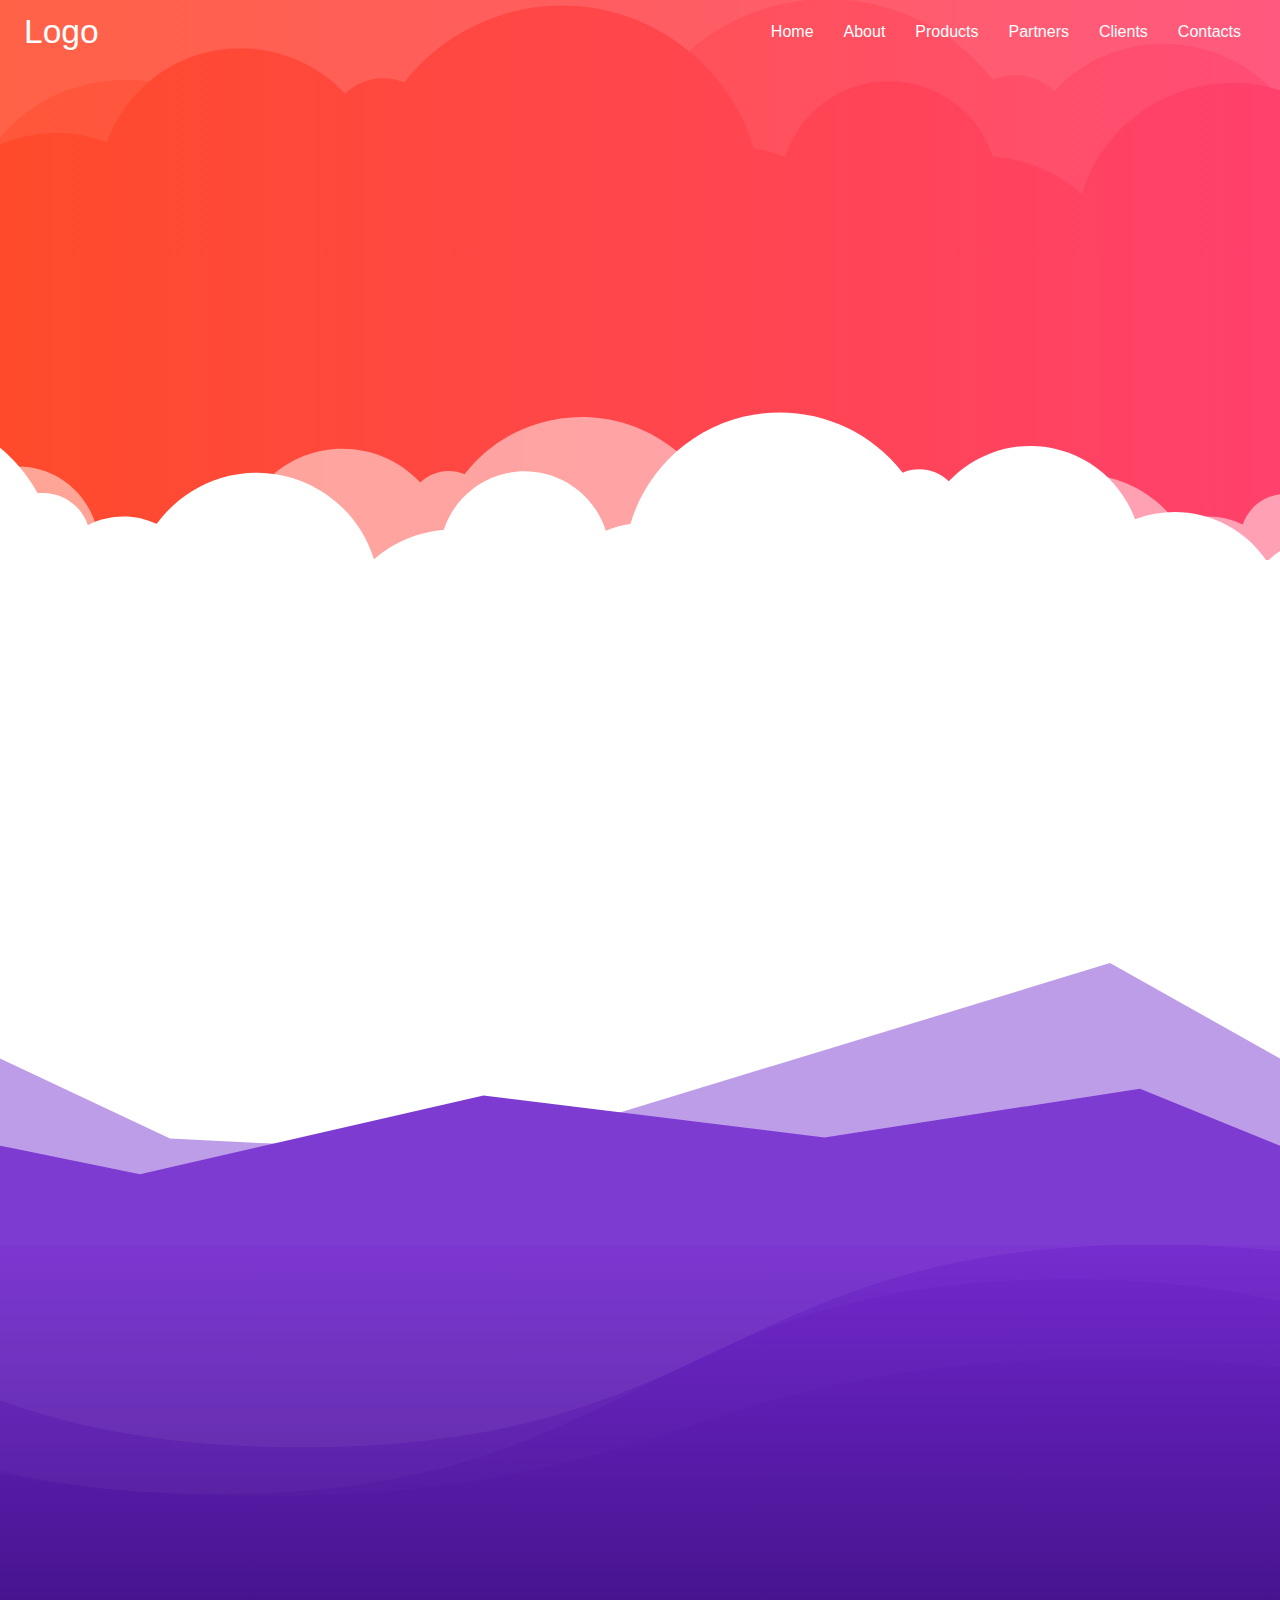
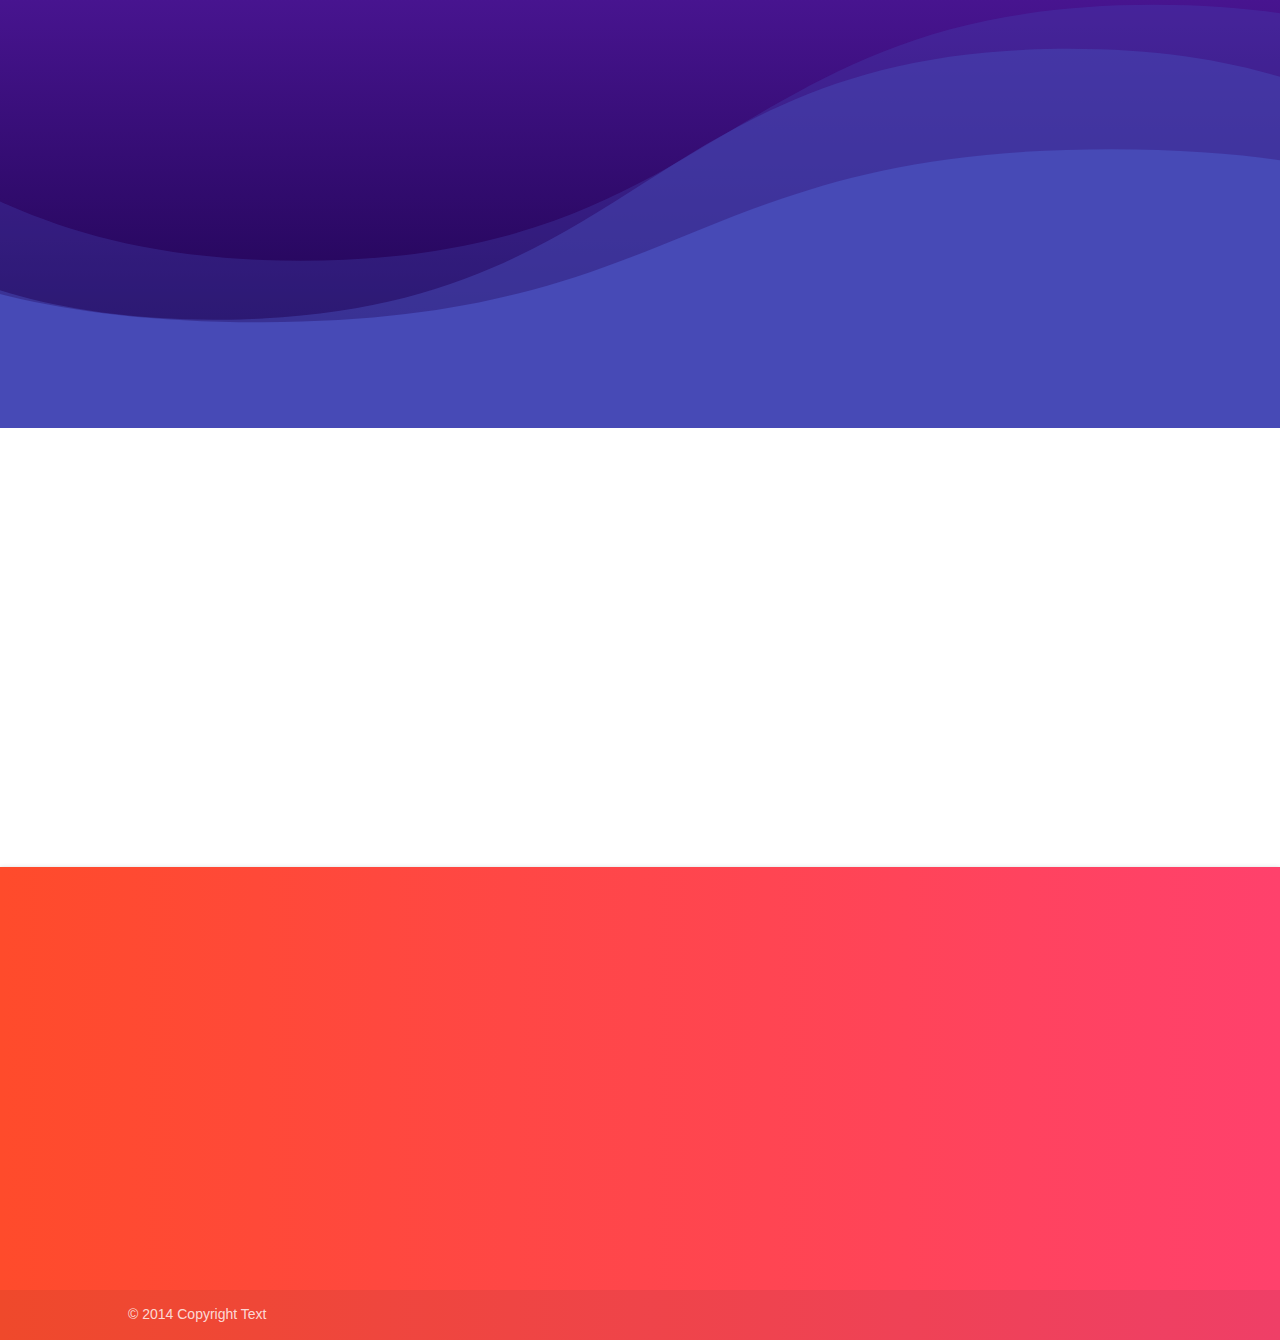
==== public/index2.html @ d0c57a98 "Svg Changes" ====
<!doctype html>
<!--[if IE 9]> <html class="ie9 no-js supports-no-cookies" lang="en"> <![endif]-->
<!--[if (gt IE 9)|!(IE)]><!-->
<html class="no-js supports-no-cookies" lang="en">
<!--<![endif]-->

<head>
  <meta charset="utf-8">
  <meta http-equiv="X-UA-Compatible" content="IE=edge">
  <meta name="viewport" content="width=device-width,initial-scale=1">
  <meta name="theme-color" content="#7db557">
  <link rel="canonical" href="https://materialize-shopify-themes.myshopify.com/">

  <title>
    Materialize Shopify Themes

  </title>







  <link href="./assets/css/materialize.css" rel="stylesheet" type="text/css" media="all" />
  <link href="./assets/css/style.css" rel="stylesheet" type="text/css" media="all" />
  <link href="./assets/css/animate.css" rel="stylesheet" type="text/css" media="all" />
  <link href="./assets/css/carousel.css" rel="stylesheet" type="text/css" media="all" />
  <link href="./assets/css/dt_md_style.css" rel="stylesheet" type="text/css" media="all" />
  <link href="./assets/css/st_md_sections.css" rel="stylesheet" type="text/css" media="all" />

  <link rel="stylesheet" href="https://cdnjs.cloudflare.com/ajax/libs/font-awesome/4.7.0/css/font-awesome.min.css">
  <!-- Lato Font -->
  <link href='https://fonts.googleapis.com/css?family=Lato:300,400,700' rel='stylesheet' type='text/css'>

  <!-- Material Icons -->
  <link href="https://fonts.googleapis.com/icon?family=Material+Icons" rel="stylesheet">






</head>

<body id="materialize-shopify-themes" class="template-index ">
  <div class="header mt_md_section_0 mt_md_with_background et_section_regular section_has_divider mt_md_bottom_divider mt_md_top_divider">
        <div class="mt_md_top_inside_divider et-no-transition"></div>
    <div id="navigation" >
      <nav id="navbar" class="animated">
        <div class="nav-wrapper">
          <a href="#" data-target="slide-out" class="sidenav-trigger" class="brand-logo left ml-3 hide-on-med-and-up"><i
              class="material-icons">menu</i></a>
          <a href="#!" class="brand-logo ml-4 hide-on-med-and-down show-on-med-and-up">Logo</a>
          <a href="#!" class="brand-logo hide-on-med-and-up show-on-med-and-down">Logo</a>
          <ul class="right hide-on-med-and-down mr-4">
            <li><a href="#!">Home</a></li>
            <li><a href="#!">About</a></li>
            <li><a href="#!">Products</a></li>
            <li><a href="#!">Partners</a></li>
            <li><a href="#!">Clients</a></li>
            <li><a href="#!">Contacts</a></li>
          </ul>
        </div>
      </nav>
    </div>
    <div class="mt_md_bottom_inside_divider et-no-transition"></div>
  </div>

  <div class="row">
        <div id="demo5"
        class="mt_md_section mt_md_section_4 mt_md_with_background et_section_regular section_has_divider mt_md_bottom_divider mt_md_top_divider">
        <div class="mt_md_row mt_md_row_5 mt_md_gutters2">
            <div
                class="mt_md_column mt_md_column_1_2 mt_md_column_8  mt_md_css_mix_blend_mode_passthrough">
                <div
                    class="mt_md_module mt_md_blurb mt_md_blurb_4 et_animated mt_md_bg_layout_light  mt_md_text_align_right  mt_md_blurb_position_left">
                    <div class="mt_md_blurb_content">
                        <div class="mt_md_blurb_container">
                            <div class="mt_md_blurb_description">Duis egestas aliquet aliquet.
                                Maecenas erat eros, fringilla et leo eget, viverra pretium
                                nulla. Duis egestas aliquet aliquet. Maecenas erat eros,
                                fringilla et leo eget, viverra pretium nulla.</div>
                        </div>
                    </div>
                </div>
                <div
                    class="mt_md_module mt_md_blurb mt_md_blurb_5 et_animated mt_md_bg_layout_light  mt_md_text_align_right  mt_md_blurb_position_left">
                    <div class="mt_md_blurb_content">
                        <div class="mt_md_blurb_container">
                            <div class="mt_md_blurb_description">
                                <p>Duis egestas aliquet aliquet. Maecenas erat eros, fringilla
                                    et leo eget, viverra pretium nulla. Duis egestas aliquet</p>
                            </div>
                        </div>
                    </div>
                </div>
                <div
                    class="mt_md_module mt_md_blurb mt_md_blurb_6 et_animated mt_md_bg_layout_light  mt_md_text_align_right  mt_md_blurb_position_left">
                    <div class="mt_md_blurb_content">
                        <div class="mt_md_blurb_container">
                            <div class="mt_md_blurb_description">
                                <p>Duis egestas aliquet aliquet. Maecenas erat eros, fringilla
                                    et leo eget, viverra pretium nulla.</p>
                            </div>
                        </div>
                    </div>
                </div>
            </div>
            <div
                class="mt_md_column mt_md_column_1_2 mt_md_column_9  mt_md_css_mix_blend_mode_passthrough et-last-child">
                <div class="mt_md_module mt_md_image mt_md_image_1 et_animated et-waypoint">
                    <span class="mt_md_image_wrap "><img
                            src="https://www.elegantthemes.com/preview/Divi/wp-content/uploads/2018/01/07.png"
                            srcset="https://www.elegantthemes.com/preview/Divi/wp-content/uploads/2018/01/07.png 466w, https://www.elegantthemes.com/preview/Divi/wp-content/uploads/2018/01/07-199x300.png 199w"
                            sizes="(max-width: 466px) 100vw, 466px" /></span>
                </div>
            </div>
        </div>
        <div class="mt_md_bottom_inside_divider et-no-transition"></div>
    </div>
    <div id="demo4"
								class="mt_md_section mt_md_section_5 mt_md_with_background et_section_regular section_has_divider mt_md_bottom_divider mt_md_top_divider">
								<div class="mt_md_top_inside_divider et-no-transition"></div>
								<div class="mt_md_row mt_md_row_6">
									<div
										class="mt_md_column mt_md_column_1_3 mt_md_column_10  mt_md_css_mix_blend_mode_passthrough">
										<div
											class="mt_md_module mt_md_cta_3 et_animated et_hover_enabled mt_md_promo mt_md_bg_layout_dark  mt_md_text_align_left mt_md_no_bg">
											<div class="mt_md_promo_description">
												<h1 class="mt_md_module_header">Divide and Conquer!</h1>
												<div>
													<p>Ut porttitor imperdiet hendrerit. Suspendisse pulvinar lacus nec
														sollicitudin finibus ligula quam bibendum dui, maximus ornare ex
														nulla ut lacus. Ut porttitor imperdiet hendrerit. Suspendisse
														pulvinar lacus ne</p>
												</div>
											</div>
											<div class="mt_md_button_wrapper"><a
													class="mt_md_button mt_md_custom_button_icon mt_md_promo_button"
													href="#" data-icon="&#x24;">Download Now</a></div>
										</div>
									</div>
									<div
										class="mt_md_column mt_md_column_2_3 mt_md_column_11  mt_md_css_mix_blend_mode_passthrough et-last-child">

										<div
											class="mt_md_module mt_md_image mt_md_image_2 et_animated et-waypoint mt_md_image_sticky">
											<span class="mt_md_image_wrap "><img
													src="https://www.elegantthemes.com/preview/Divi/wp-content/uploads/2017/11/app-landing-hero-mocks-1.png"
													srcset="https://www.elegantthemes.com/preview/Divi/wp-content/uploads/2017/11/app-landing-hero-mocks-1.png 965w, https://www.elegantthemes.com/preview/Divi/wp-content/uploads/2017/11/app-landing-hero-mocks-1-510x533.png 510w, https://www.elegantthemes.com/preview/Divi/wp-content/uploads/2017/11/app-landing-hero-mocks-1-287x300.png 287w, https://www.elegantthemes.com/preview/Divi/wp-content/uploads/2017/11/app-landing-hero-mocks-1-768x803.png 768w"
													sizes="(max-width: 965px) 100vw, 965px" /></span>
										</div>
									</div>
								</div>
								<div class="mt_md_bottom_inside_divider et-no-transition"></div>
							</div>
							<div id="demo6"
								class="mt_md_section mt_md_section_6 et_animated mt_md_with_background et_section_regular section_has_divider mt_md_bottom_divider mt_md_top_divider">
								<div class="mt_md_row mt_md_row_7">
									<div
										class="mt_md_column mt_md_column_1_3 mt_md_column_12  mt_md_css_mix_blend_mode_passthrough">
										<div
											class="mt_md_module mt_md_text mt_md_text_0 mt_md_bg_layout_dark  mt_md_text_align_left">
											<div class="mt_md_text_inner">
												<h1>Learn to Code</h1>
											</div>
										</div>
										<div
											class="mt_md_module mt_md_text mt_md_text_1 mt_md_bg_layout_light  mt_md_text_align_left">
											<div class="mt_md_text_inner">
												<p>Class aptent taciti sociosqu ad litora torquent per conubia nostra,
													per inceptos himenaeos. Sed molestie, velit ut eleifend
													sollicitudin, neque orci tempor nulla, id sagittis nisi ante nec
													arcu.</p>
											</div>
										</div>
										<div class="mt_md_button_module_wrapper mt_md_button_0_wrapper  mt_md_module ">
											<a class="mt_md_button mt_md_custom_button_icon mt_md_button_0 et_animated et_hover_enabled mt_md_bg_layout_light"
												href="#" data-icon="&#x45;">View Courses</a>
										</div>
									</div>
									<div
										class="mt_md_column mt_md_column_2_3 mt_md_column_13  mt_md_css_mix_blend_mode_passthrough et-last-child">
										<div class="mt_md_module mt_md_image mt_md_image_3 et_animated et-waypoint">
											<span class="mt_md_image_wrap "><img
													src="https://www.elegantthemes.com/preview/Divi/wp-content/uploads/2017/10/coding-isometric-01.png"
													srcset="https://www.elegantthemes.com/preview/Divi/wp-content/uploads/2017/10/coding-isometric-01.png 862w, https://www.elegantthemes.com/preview/Divi/wp-content/uploads/2017/10/coding-isometric-01-510x474.png 510w, https://www.elegantthemes.com/preview/Divi/wp-content/uploads/2017/10/coding-isometric-01-300x279.png 300w, https://www.elegantthemes.com/preview/Divi/wp-content/uploads/2017/10/coding-isometric-01-768x714.png 768w"
													sizes="(max-width: 862px) 100vw, 862px" /></span>
										</div>
									</div>
								</div>
								<div class="mt_md_bottom_inside_divider et-no-transition"></div>
							</div>
  </div>

  <ul id="slide-out" class="sidenav">
    <li>
      <div class="user-view">
        <div class="background">
          <img src="images/office.jpg">
        </div>
        <a href="#user"><img class="circle" src="images/yuna.jpg"></a>
        <!--      <a href="#name"><span class="white-text name">John Doe</span></a>
        <a href="#email"><span class="white-text email">jdandturk@gmail.com</span></a> -->
      </div>
    </li>

    <li>
      <div class="divider"></div>
    </li>
    <li><a href="#!">Home</a></li>
    <li><a href="#!">About</a></li>
    <li><a href="#!">Products</a></li>
    <li><a href="#!">Partners</a></li>
    <li><a href="#!">Clients</a></li>
    <li><a href="#!">Contacts</a></li>
  </ul>


  <footer class="page-footer">
      <div class="container">
        <div class="row" data-aos="zoom-in">

            <div class="col l6 s12">
                <h5 class="white-text">Contact US</h5>
                <p class="grey-text text-lighten-4"><i class="fa fa-map-marker" aria-hidden="true"></i> &nbsp;Address line 1 Address line 2, City, State, Country, 400-000.</p>
                <p class="grey-text text-lighten-4"><i class="fa fa-phone" aria-hidden="true"></i>&nbsp; 022 25000000 / 022 2600000000</p>
                <p class="grey-text text-lighten-4"><i class="fa fa-mobile" aria-hidden="true"></i>&nbsp; +91 9800000000</p>
              </div>

            <div class="col l6 s12">
                <div class="row">
                    <form class="col s12">
                      <div class="row">
                        <div class="input-field col s12">
                          <input id="fullname" type="text" class="validate" style="color: #fff">
                          <label for="fullname">Name</label>
                        </div>
                        <div class="input-field col s6">
                          <input id="mobileno" type="text" class="validate" style="color: #fff">
                          <label for="mobileno">Mobile No.</label>
                        </div>
                        <div class="input-field col s6">
                          <input id="email" type="text" class="validate" style="color: #fff">
                          <label for="email">Email</label>
                        </div>
                        <div class="input-field col s12">
                            <textarea id="comment" class="materialize-textarea"></textarea>
                            <label for="comment">Comment</label>
                        </div>
                        <div class="input-field col s12">
                            <a class="waves-effect waves-light btn btn-primary"><i class="material-icons left">send</i>Send</a>
                        </div>
                      </div>
                      </form>
                      </div>
              </div>
        </div>
      </div>

      <!-- <div data-aos="zoom-in" class="row">
          <iframe class="w-100" src="https://www.google.com/maps/embed?pb=!1m14!1m8!1m3!1d15069.474781095545!2d72.9638529!3d19.2227569!3m2!1i1024!2i768!4f13.1!3m3!1m2!1s0x0%3A0x4f5f3337bac16504!2sThreesa+Broadband!5e0!3m2!1sen!2sin!4v1520418241301"  frameborder="0" style="border:0;height:300px;" allowfullscreen></iframe>
      </div>
 -->
      <div class="footer-copyright">
        <div class="container">
        © 2014 Copyright Text
        </div>
      </div>
    </footer>

  <!-- Javascript -->

  <script src="https://ajax.googleapis.com/ajax/libs/jquery/2.1.1/jquery.min.js"></script>

  <script src="./assets/js/materialize.js" type="text/javascript"></script>
  <script src="./assets/js/swiper.js" type="text/javascript"></script>

 <!--  <iframe class="col s12 m12 l12 w-100" src="https://www.google.com/maps/embed?pb=!1m14!1m8!1m3!1d15069.474781095545!2d72.9638529!3d19.2227569!3m2!1i1024!2i768!4f13.1!3m3!1m2!1s0x0%3A0x4f5f3337bac16504!2sThreesa+Broadband!5e0!3m2!1sen!2sin!4v1520418241301"  frameborder="0" style="border:0;height:300px;" allowfullscreen></iframe> -->

  <script>
    $(document).ready(function () {
      $('.sidenav').sidenav();
    });

    $(window).scroll(function() {    
    var scroll = $(window).scrollTop();
     //>=, not <=
    if (scroll > 0) {
        //clearHeader, not clearheader - caps H
        $("#navigation").addClass("navbar-fixed");
        $("#navbar").addClass("fadeInDown");
        $("#navbar").addClass("nav-shadow");
    }
    else
    {
      $("#navigation").removeClass("navbar-fixed");
      $("#navbar").removeClass("fadeInDown");
      $("#navbar").removeClass("nav-shadow");
    }
});

  </script>

</body>

</html>
---- public/assets/css/style.css ----
html, body{
    overflow-x: hidden !important;
}
.shadow-sm {
    box-shadow: 0 .125rem .25rem rgba(0, 0, 0, .075) !important
}

.shadow {
    box-shadow: 0 .5rem 1rem rgba(0, 0, 0, .15) !important
}

.shadow-lg {
    box-shadow: 0 1rem 3rem rgba(0, 0, 0, .175) !important
}

.shadow-none {
    box-shadow: none !important
}

.w-25 {
    width: 25% !important
}

.w-50 {
    width: 50% !important
}

.w-75 {
    width: 75% !important
}

.w-100 {
    width: 100% !important
}

.w-auto {
    width: auto !important
}

.h-25 {
    height: 25% !important
}

.h-50 {
    height: 50% !important
}

.h-75 {
    height: 75% !important
}

.h-100 {
    height: 100% !important
}

.h-auto {
    height: auto !important
}

.mw-100 {
    max-width: 100% !important
}

.mh-100 {
    max-height: 100% !important
}

.min-vw-100 {
    min-width: 100vw !important
}

.min-vh-100 {
    min-height: 100vh !important
}

.vw-100 {
    width: 100vw !important
}

.vh-100 {
    height: 100vh !important
}

.stretched-link::after {
    position: absolute;
    top: 0;
    right: 0;
    bottom: 0;
    left: 0;
    z-index: 1;
    pointer-events: auto;
    content: "";
    background-color: rgba(0, 0, 0, 0)
}

.m-0 {
    margin: 0 !important
}

.mt-0,
.my-0 {
    margin-top: 0 !important
}

.mr-0,
.mx-0 {
    margin-right: 0 !important
}

.mb-0,
.my-0 {
    margin-bottom: 0 !important
}

.ml-0,
.mx-0 {
    margin-left: 0 !important
}

.m-1 {
    margin: .25rem !important
}

.mt-1,
.my-1 {
    margin-top: .25rem !important
}

.mr-1,
.mx-1 {
    margin-right: .25rem !important
}

.mb-1,
.my-1 {
    margin-bottom: .25rem !important
}

.ml-1,
.mx-1 {
    margin-left: .25rem !important
}

.m-2 {
    margin: .5rem !important
}

.mt-2,
.my-2 {
    margin-top: .5rem !important
}

.mr-2,
.mx-2 {
    margin-right: .5rem !important
}

.mb-2,
.my-2 {
    margin-bottom: .5rem !important
}

.ml-2,
.mx-2 {
    margin-left: .5rem !important
}

.m-3 {
    margin: 1rem !important
}

.mt-3,
.my-3 {
    margin-top: 1rem !important
}

.mr-3,
.mx-3 {
    margin-right: 1rem !important
}

.mb-3,
.my-3 {
    margin-bottom: 1rem !important
}

.ml-3,
.mx-3 {
    margin-left: 1rem !important
}

.m-4 {
    margin: 1.5rem !important
}

.mt-4,
.my-4 {
    margin-top: 1.5rem !important
}

.mr-4,
.mx-4 {
    margin-right: 1.5rem !important
}

.mb-4,
.my-4 {
    margin-bottom: 1.5rem !important
}

.ml-4,
.mx-4 {
    margin-left: 1.5rem !important
}

.m-5 {
    margin: 3rem !important
}

.mt-5,
.my-5 {
    margin-top: 3rem !important
}

.mr-5,
.mx-5 {
    margin-right: 3rem !important
}

.mb-5,
.my-5 {
    margin-bottom: 3rem !important
}

.ml-5,
.mx-5 {
    margin-left: 3rem !important
}

.p-0 {
    padding: 0 !important
}

.pt-0,
.py-0 {
    padding-top: 0 !important
}

.pr-0,
.px-0 {
    padding-right: 0 !important
}

.pb-0,
.py-0 {
    padding-bottom: 0 !important
}

.pl-0,
.px-0 {
    padding-left: 0 !important
}

.p-1 {
    padding: .25rem !important
}

.pt-1,
.py-1 {
    padding-top: .25rem !important
}

.pr-1,
.px-1 {
    padding-right: .25rem !important
}

.pb-1,
.py-1 {
    padding-bottom: .25rem !important
}

.pl-1,
.px-1 {
    padding-left: .25rem !important
}

.p-2 {
    padding: .5rem !important
}

.pt-2,
.py-2 {
    padding-top: .5rem !important
}

.pr-2,
.px-2 {
    padding-right: .5rem !important
}

.pb-2,
.py-2 {
    padding-bottom: .5rem !important
}

.pl-2,
.px-2 {
    padding-left: .5rem !important
}

.p-3 {
    padding: 1rem !important
}

.pt-3,
.py-3 {
    padding-top: 1rem !important
}

.pr-3,
.px-3 {
    padding-right: 1rem !important
}

.pb-3,
.py-3 {
    padding-bottom: 1rem !important
}

.pl-3,
.px-3 {
    padding-left: 1rem !important
}

.p-4 {
    padding: 1.5rem !important
}

.pt-4,
.py-4 {
    padding-top: 1.5rem !important
}

.pr-4,
.px-4 {
    padding-right: 1.5rem !important
}

.pb-4,
.py-4 {
    padding-bottom: 1.5rem !important
}

.pl-4,
.px-4 {
    padding-left: 1.5rem !important
}

.p-5 {
    padding: 3rem !important
}

.pt-5,
.py-5 {
    padding-top: 3rem !important
}

.pr-5,
.px-5 {
    padding-right: 3rem !important
}

.pb-5,
.py-5 {
    padding-bottom: 3rem !important
}

.pl-5,
.px-5 {
    padding-left: 3rem !important
}

.m-n1 {
    margin: -.25rem !important
}

.mt-n1,
.my-n1 {
    margin-top: -.25rem !important
}

.mr-n1,
.mx-n1 {
    margin-right: -.25rem !important
}

.mb-n1,
.my-n1 {
    margin-bottom: -.25rem !important
}

.ml-n1,
.mx-n1 {
    margin-left: -.25rem !important
}

.m-n2 {
    margin: -.5rem !important
}

.mt-n2,
.my-n2 {
    margin-top: -.5rem !important
}

.mr-n2,
.mx-n2 {
    margin-right: -.5rem !important
}

.mb-n2,
.my-n2 {
    margin-bottom: -.5rem !important
}

.ml-n2,
.mx-n2 {
    margin-left: -.5rem !important
}

.m-n3 {
    margin: -1rem !important
}

.mt-n3,
.my-n3 {
    margin-top: -1rem !important
}

.mr-n3,
.mx-n3 {
    margin-right: -1rem !important
}

.mb-n3,
.my-n3 {
    margin-bottom: -1rem !important
}

.ml-n3,
.mx-n3 {
    margin-left: -1rem !important
}

.m-n4 {
    margin: -1.5rem !important
}

.mt-n4,
.my-n4 {
    margin-top: -1.5rem !important
}

.mr-n4,
.mx-n4 {
    margin-right: -1.5rem !important
}

.mb-n4,
.my-n4 {
    margin-bottom: -1.5rem !important
}

.ml-n4,
.mx-n4 {
    margin-left: -1.5rem !important
}

.m-n5 {
    margin: -3rem !important
}

.mt-n5,
.my-n5 {
    margin-top: -3rem !important
}

.mr-n5,
.mx-n5 {
    margin-right: -3rem !important
}

.mb-n5,
.my-n5 {
    margin-bottom: -3rem !important
}

.ml-n5,
.mx-n5 {
    margin-left: -3rem !important
}

.m-auto {
    margin: auto !important
}

.mt-auto,
.my-auto {
    margin-top: auto !important
}

.mr-auto,
.mx-auto {
    margin-right: auto !important
}

.mb-auto,
.my-auto {
    margin-bottom: auto !important
}

.ml-auto,
.mx-auto {
    margin-left: auto !important
}

@media (min-width:576px) {
    .m-sm-0 {
        margin: 0 !important
    }

    .mt-sm-0,
    .my-sm-0 {
        margin-top: 0 !important
    }

    .mr-sm-0,
    .mx-sm-0 {
        margin-right: 0 !important
    }

    .mb-sm-0,
    .my-sm-0 {
        margin-bottom: 0 !important
    }

    .ml-sm-0,
    .mx-sm-0 {
        margin-left: 0 !important
    }

    .m-sm-1 {
        margin: .25rem !important
    }

    .mt-sm-1,
    .my-sm-1 {
        margin-top: .25rem !important
    }

    .mr-sm-1,
    .mx-sm-1 {
        margin-right: .25rem !important
    }

    .mb-sm-1,
    .my-sm-1 {
        margin-bottom: .25rem !important
    }

    .ml-sm-1,
    .mx-sm-1 {
        margin-left: .25rem !important
    }

    .m-sm-2 {
        margin: .5rem !important
    }

    .mt-sm-2,
    .my-sm-2 {
        margin-top: .5rem !important
    }

    .mr-sm-2,
    .mx-sm-2 {
        margin-right: .5rem !important
    }

    .mb-sm-2,
    .my-sm-2 {
        margin-bottom: .5rem !important
    }

    .ml-sm-2,
    .mx-sm-2 {
        margin-left: .5rem !important
    }

    .m-sm-3 {
        margin: 1rem !important
    }

    .mt-sm-3,
    .my-sm-3 {
        margin-top: 1rem !important
    }

    .mr-sm-3,
    .mx-sm-3 {
        margin-right: 1rem !important
    }

    .mb-sm-3,
    .my-sm-3 {
        margin-bottom: 1rem !important
    }

    .ml-sm-3,
    .mx-sm-3 {
        margin-left: 1rem !important
    }

    .m-sm-4 {
        margin: 1.5rem !important
    }

    .mt-sm-4,
    .my-sm-4 {
        margin-top: 1.5rem !important
    }

    .mr-sm-4,
    .mx-sm-4 {
        margin-right: 1.5rem !important
    }

    .mb-sm-4,
    .my-sm-4 {
        margin-bottom: 1.5rem !important
    }

    .ml-sm-4,
    .mx-sm-4 {
        margin-left: 1.5rem !important
    }

    .m-sm-5 {
        margin: 3rem !important
    }

    .mt-sm-5,
    .my-sm-5 {
        margin-top: 3rem !important
    }

    .mr-sm-5,
    .mx-sm-5 {
        margin-right: 3rem !important
    }

    .mb-sm-5,
    .my-sm-5 {
        margin-bottom: 3rem !important
    }

    .ml-sm-5,
    .mx-sm-5 {
        margin-left: 3rem !important
    }

    .p-sm-0 {
        padding: 0 !important
    }

    .pt-sm-0,
    .py-sm-0 {
        padding-top: 0 !important
    }

    .pr-sm-0,
    .px-sm-0 {
        padding-right: 0 !important
    }

    .pb-sm-0,
    .py-sm-0 {
        padding-bottom: 0 !important
    }

    .pl-sm-0,
    .px-sm-0 {
        padding-left: 0 !important
    }

    .p-sm-1 {
        padding: .25rem !important
    }

    .pt-sm-1,
    .py-sm-1 {
        padding-top: .25rem !important
    }

    .pr-sm-1,
    .px-sm-1 {
        padding-right: .25rem !important
    }

    .pb-sm-1,
    .py-sm-1 {
        padding-bottom: .25rem !important
    }

    .pl-sm-1,
    .px-sm-1 {
        padding-left: .25rem !important
    }

    .p-sm-2 {
        padding: .5rem !important
    }

    .pt-sm-2,
    .py-sm-2 {
        padding-top: .5rem !important
    }

    .pr-sm-2,
    .px-sm-2 {
        padding-right: .5rem !important
    }

    .pb-sm-2,
    .py-sm-2 {
        padding-bottom: .5rem !important
    }

    .pl-sm-2,
    .px-sm-2 {
        padding-left: .5rem !important
    }

    .p-sm-3 {
        padding: 1rem !important
    }

    .pt-sm-3,
    .py-sm-3 {
        padding-top: 1rem !important
    }

    .pr-sm-3,
    .px-sm-3 {
        padding-right: 1rem !important
    }

    .pb-sm-3,
    .py-sm-3 {
        padding-bottom: 1rem !important
    }

    .pl-sm-3,
    .px-sm-3 {
        padding-left: 1rem !important
    }

    .p-sm-4 {
        padding: 1.5rem !important
    }

    .pt-sm-4,
    .py-sm-4 {
        padding-top: 1.5rem !important
    }

    .pr-sm-4,
    .px-sm-4 {
        padding-right: 1.5rem !important
    }

    .pb-sm-4,
    .py-sm-4 {
        padding-bottom: 1.5rem !important
    }

    .pl-sm-4,
    .px-sm-4 {
        padding-left: 1.5rem !important
    }

    .p-sm-5 {
        padding: 3rem !important
    }

    .pt-sm-5,
    .py-sm-5 {
        padding-top: 3rem !important
    }

    .pr-sm-5,
    .px-sm-5 {
        padding-right: 3rem !important
    }

    .pb-sm-5,
    .py-sm-5 {
        padding-bottom: 3rem !important
    }

    .pl-sm-5,
    .px-sm-5 {
        padding-left: 3rem !important
    }

    .m-sm-n1 {
        margin: -.25rem !important
    }

    .mt-sm-n1,
    .my-sm-n1 {
        margin-top: -.25rem !important
    }

    .mr-sm-n1,
    .mx-sm-n1 {
        margin-right: -.25rem !important
    }

    .mb-sm-n1,
    .my-sm-n1 {
        margin-bottom: -.25rem !important
    }

    .ml-sm-n1,
    .mx-sm-n1 {
        margin-left: -.25rem !important
    }

    .m-sm-n2 {
        margin: -.5rem !important
    }

    .mt-sm-n2,
    .my-sm-n2 {
        margin-top: -.5rem !important
    }

    .mr-sm-n2,
    .mx-sm-n2 {
        margin-right: -.5rem !important
    }

    .mb-sm-n2,
    .my-sm-n2 {
        margin-bottom: -.5rem !important
    }

    .ml-sm-n2,
    .mx-sm-n2 {
        margin-left: -.5rem !important
    }

    .m-sm-n3 {
        margin: -1rem !important
    }

    .mt-sm-n3,
    .my-sm-n3 {
        margin-top: -1rem !important
    }

    .mr-sm-n3,
    .mx-sm-n3 {
        margin-right: -1rem !important
    }

    .mb-sm-n3,
    .my-sm-n3 {
        margin-bottom: -1rem !important
    }

    .ml-sm-n3,
    .mx-sm-n3 {
        margin-left: -1rem !important
    }

    .m-sm-n4 {
        margin: -1.5rem !important
    }

    .mt-sm-n4,
    .my-sm-n4 {
        margin-top: -1.5rem !important
    }

    .mr-sm-n4,
    .mx-sm-n4 {
        margin-right: -1.5rem !important
    }

    .mb-sm-n4,
    .my-sm-n4 {
        margin-bottom: -1.5rem !important
    }

    .ml-sm-n4,
    .mx-sm-n4 {
        margin-left: -1.5rem !important
    }

    .m-sm-n5 {
        margin: -3rem !important
    }

    .mt-sm-n5,
    .my-sm-n5 {
        margin-top: -3rem !important
    }

    .mr-sm-n5,
    .mx-sm-n5 {
        margin-right: -3rem !important
    }

    .mb-sm-n5,
    .my-sm-n5 {
        margin-bottom: -3rem !important
    }

    .ml-sm-n5,
    .mx-sm-n5 {
        margin-left: -3rem !important
    }

    .m-sm-auto {
        margin: auto !important
    }

    .mt-sm-auto,
    .my-sm-auto {
        margin-top: auto !important
    }

    .mr-sm-auto,
    .mx-sm-auto {
        margin-right: auto !important
    }

    .mb-sm-auto,
    .my-sm-auto {
        margin-bottom: auto !important
    }

    .ml-sm-auto,
    .mx-sm-auto {
        margin-left: auto !important
    }
}

@media (min-width:768px) {
    .m-md-0 {
        margin: 0 !important
    }

    .mt-md-0,
    .my-md-0 {
        margin-top: 0 !important
    }

    .mr-md-0,
    .mx-md-0 {
        margin-right: 0 !important
    }

    .mb-md-0,
    .my-md-0 {
        margin-bottom: 0 !important
    }

    .ml-md-0,
    .mx-md-0 {
        margin-left: 0 !important
    }

    .m-md-1 {
        margin: .25rem !important
    }

    .mt-md-1,
    .my-md-1 {
        margin-top: .25rem !important
    }

    .mr-md-1,
    .mx-md-1 {
        margin-right: .25rem !important
    }

    .mb-md-1,
    .my-md-1 {
        margin-bottom: .25rem !important
    }

    .ml-md-1,
    .mx-md-1 {
        margin-left: .25rem !important
    }

    .m-md-2 {
        margin: .5rem !important
    }

    .mt-md-2,
    .my-md-2 {
        margin-top: .5rem !important
    }

    .mr-md-2,
    .mx-md-2 {
        margin-right: .5rem !important
    }

    .mb-md-2,
    .my-md-2 {
        margin-bottom: .5rem !important
    }

    .ml-md-2,
    .mx-md-2 {
        margin-left: .5rem !important
    }

    .m-md-3 {
        margin: 1rem !important
    }

    .mt-md-3,
    .my-md-3 {
        margin-top: 1rem !important
    }

    .mr-md-3,
    .mx-md-3 {
        margin-right: 1rem !important
    }

    .mb-md-3,
    .my-md-3 {
        margin-bottom: 1rem !important
    }

    .ml-md-3,
    .mx-md-3 {
        margin-left: 1rem !important
    }

    .m-md-4 {
        margin: 1.5rem !important
    }

    .mt-md-4,
    .my-md-4 {
        margin-top: 1.5rem !important
    }

    .mr-md-4,
    .mx-md-4 {
        margin-right: 1.5rem !important
    }

    .mb-md-4,
    .my-md-4 {
        margin-bottom: 1.5rem !important
    }

    .ml-md-4,
    .mx-md-4 {
        margin-left: 1.5rem !important
    }

    .m-md-5 {
        margin: 3rem !important
    }

    .mt-md-5,
    .my-md-5 {
        margin-top: 3rem !important
    }

    .mr-md-5,
    .mx-md-5 {
        margin-right: 3rem !important
    }

    .mb-md-5,
    .my-md-5 {
        margin-bottom: 3rem !important
    }

    .ml-md-5,
    .mx-md-5 {
        margin-left: 3rem !important
    }

    .p-md-0 {
        padding: 0 !important
    }

    .pt-md-0,
    .py-md-0 {
        padding-top: 0 !important
    }

    .pr-md-0,
    .px-md-0 {
        padding-right: 0 !important
    }

    .pb-md-0,
    .py-md-0 {
        padding-bottom: 0 !important
    }

    .pl-md-0,
    .px-md-0 {
        padding-left: 0 !important
    }

    .p-md-1 {
        padding: .25rem !important
    }

    .pt-md-1,
    .py-md-1 {
        padding-top: .25rem !important
    }

    .pr-md-1,
    .px-md-1 {
        padding-right: .25rem !important
    }

    .pb-md-1,
    .py-md-1 {
        padding-bottom: .25rem !important
    }

    .pl-md-1,
    .px-md-1 {
        padding-left: .25rem !important
    }

    .p-md-2 {
        padding: .5rem !important
    }

    .pt-md-2,
    .py-md-2 {
        padding-top: .5rem !important
    }

    .pr-md-2,
    .px-md-2 {
        padding-right: .5rem !important
    }

    .pb-md-2,
    .py-md-2 {
        padding-bottom: .5rem !important
    }

    .pl-md-2,
    .px-md-2 {
        padding-left: .5rem !important
    }

    .p-md-3 {
        padding: 1rem !important
    }

    .pt-md-3,
    .py-md-3 {
        padding-top: 1rem !important
    }

    .pr-md-3,
    .px-md-3 {
        padding-right: 1rem !important
    }

    .pb-md-3,
    .py-md-3 {
        padding-bottom: 1rem !important
    }

    .pl-md-3,
    .px-md-3 {
        padding-left: 1rem !important
    }

    .p-md-4 {
        padding: 1.5rem !important
    }

    .pt-md-4,
    .py-md-4 {
        padding-top: 1.5rem !important
    }

    .pr-md-4,
    .px-md-4 {
        padding-right: 1.5rem !important
    }

    .pb-md-4,
    .py-md-4 {
        padding-bottom: 1.5rem !important
    }

    .pl-md-4,
    .px-md-4 {
        padding-left: 1.5rem !important
    }

    .p-md-5 {
        padding: 3rem !important
    }

    .pt-md-5,
    .py-md-5 {
        padding-top: 3rem !important
    }

    .pr-md-5,
    .px-md-5 {
        padding-right: 3rem !important
    }

    .pb-md-5,
    .py-md-5 {
        padding-bottom: 3rem !important
    }

    .pl-md-5,
    .px-md-5 {
        padding-left: 3rem !important
    }

    .m-md-n1 {
        margin: -.25rem !important
    }

    .mt-md-n1,
    .my-md-n1 {
        margin-top: -.25rem !important
    }

    .mr-md-n1,
    .mx-md-n1 {
        margin-right: -.25rem !important
    }

    .mb-md-n1,
    .my-md-n1 {
        margin-bottom: -.25rem !important
    }

    .ml-md-n1,
    .mx-md-n1 {
        margin-left: -.25rem !important
    }

    .m-md-n2 {
        margin: -.5rem !important
    }

    .mt-md-n2,
    .my-md-n2 {
        margin-top: -.5rem !important
    }

    .mr-md-n2,
    .mx-md-n2 {
        margin-right: -.5rem !important
    }

    .mb-md-n2,
    .my-md-n2 {
        margin-bottom: -.5rem !important
    }

    .ml-md-n2,
    .mx-md-n2 {
        margin-left: -.5rem !important
    }

    .m-md-n3 {
        margin: -1rem !important
    }

    .mt-md-n3,
    .my-md-n3 {
        margin-top: -1rem !important
    }

    .mr-md-n3,
    .mx-md-n3 {
        margin-right: -1rem !important
    }

    .mb-md-n3,
    .my-md-n3 {
        margin-bottom: -1rem !important
    }

    .ml-md-n3,
    .mx-md-n3 {
        margin-left: -1rem !important
    }

    .m-md-n4 {
        margin: -1.5rem !important
    }

    .mt-md-n4,
    .my-md-n4 {
        margin-top: -1.5rem !important
    }

    .mr-md-n4,
    .mx-md-n4 {
        margin-right: -1.5rem !important
    }

    .mb-md-n4,
    .my-md-n4 {
        margin-bottom: -1.5rem !important
    }

    .ml-md-n4,
    .mx-md-n4 {
        margin-left: -1.5rem !important
    }

    .m-md-n5 {
        margin: -3rem !important
    }

    .mt-md-n5,
    .my-md-n5 {
        margin-top: -3rem !important
    }

    .mr-md-n5,
    .mx-md-n5 {
        margin-right: -3rem !important
    }

    .mb-md-n5,
    .my-md-n5 {
        margin-bottom: -3rem !important
    }

    .ml-md-n5,
    .mx-md-n5 {
        margin-left: -3rem !important
    }

    .m-md-auto {
        margin: auto !important
    }

    .mt-md-auto,
    .my-md-auto {
        margin-top: auto !important
    }

    .mr-md-auto,
    .mx-md-auto {
        margin-right: auto !important
    }

    .mb-md-auto,
    .my-md-auto {
        margin-bottom: auto !important
    }

    .ml-md-auto,
    .mx-md-auto {
        margin-left: auto !important
    }
}

@media (min-width:992px) {
    .m-lg-0 {
        margin: 0 !important
    }

    .mt-lg-0,
    .my-lg-0 {
        margin-top: 0 !important
    }

    .mr-lg-0,
    .mx-lg-0 {
        margin-right: 0 !important
    }

    .mb-lg-0,
    .my-lg-0 {
        margin-bottom: 0 !important
    }

    .ml-lg-0,
    .mx-lg-0 {
        margin-left: 0 !important
    }

    .m-lg-1 {
        margin: .25rem !important
    }

    .mt-lg-1,
    .my-lg-1 {
        margin-top: .25rem !important
    }

    .mr-lg-1,
    .mx-lg-1 {
        margin-right: .25rem !important
    }

    .mb-lg-1,
    .my-lg-1 {
        margin-bottom: .25rem !important
    }

    .ml-lg-1,
    .mx-lg-1 {
        margin-left: .25rem !important
    }

    .m-lg-2 {
        margin: .5rem !important
    }

    .mt-lg-2,
    .my-lg-2 {
        margin-top: .5rem !important
    }

    .mr-lg-2,
    .mx-lg-2 {
        margin-right: .5rem !important
    }

    .mb-lg-2,
    .my-lg-2 {
        margin-bottom: .5rem !important
    }

    .ml-lg-2,
    .mx-lg-2 {
        margin-left: .5rem !important
    }

    .m-lg-3 {
        margin: 1rem !important
    }

    .mt-lg-3,
    .my-lg-3 {
        margin-top: 1rem !important
    }

    .mr-lg-3,
    .mx-lg-3 {
        margin-right: 1rem !important
    }

    .mb-lg-3,
    .my-lg-3 {
        margin-bottom: 1rem !important
    }

    .ml-lg-3,
    .mx-lg-3 {
        margin-left: 1rem !important
    }

    .m-lg-4 {
        margin: 1.5rem !important
    }

    .mt-lg-4,
    .my-lg-4 {
        margin-top: 1.5rem !important
    }

    .mr-lg-4,
    .mx-lg-4 {
        margin-right: 1.5rem !important
    }

    .mb-lg-4,
    .my-lg-4 {
        margin-bottom: 1.5rem !important
    }

    .ml-lg-4,
    .mx-lg-4 {
        margin-left: 1.5rem !important
    }

    .m-lg-5 {
        margin: 3rem !important
    }

    .mt-lg-5,
    .my-lg-5 {
        margin-top: 3rem !important
    }

    .mr-lg-5,
    .mx-lg-5 {
        margin-right: 3rem !important
    }

    .mb-lg-5,
    .my-lg-5 {
        margin-bottom: 3rem !important
    }

    .ml-lg-5,
    .mx-lg-5 {
        margin-left: 3rem !important
    }

    .p-lg-0 {
        padding: 0 !important
    }

    .pt-lg-0,
    .py-lg-0 {
        padding-top: 0 !important
    }

    .pr-lg-0,
    .px-lg-0 {
        padding-right: 0 !important
    }

    .pb-lg-0,
    .py-lg-0 {
        padding-bottom: 0 !important
    }

    .pl-lg-0,
    .px-lg-0 {
        padding-left: 0 !important
    }

    .p-lg-1 {
        padding: .25rem !important
    }

    .pt-lg-1,
    .py-lg-1 {
        padding-top: .25rem !important
    }

    .pr-lg-1,
    .px-lg-1 {
        padding-right: .25rem !important
    }

    .pb-lg-1,
    .py-lg-1 {
        padding-bottom: .25rem !important
    }

    .pl-lg-1,
    .px-lg-1 {
        padding-left: .25rem !important
    }

    .p-lg-2 {
        padding: .5rem !important
    }

    .pt-lg-2,
    .py-lg-2 {
        padding-top: .5rem !important
    }

    .pr-lg-2,
    .px-lg-2 {
        padding-right: .5rem !important
    }

    .pb-lg-2,
    .py-lg-2 {
        padding-bottom: .5rem !important
    }

    .pl-lg-2,
    .px-lg-2 {
        padding-left: .5rem !important
    }

    .p-lg-3 {
        padding: 1rem !important
    }

    .pt-lg-3,
    .py-lg-3 {
        padding-top: 1rem !important
    }

    .pr-lg-3,
    .px-lg-3 {
        padding-right: 1rem !important
    }

    .pb-lg-3,
    .py-lg-3 {
        padding-bottom: 1rem !important
    }

    .pl-lg-3,
    .px-lg-3 {
        padding-left: 1rem !important
    }

    .p-lg-4 {
        padding: 1.5rem !important
    }

    .pt-lg-4,
    .py-lg-4 {
        padding-top: 1.5rem !important
    }

    .pr-lg-4,
    .px-lg-4 {
        padding-right: 1.5rem !important
    }

    .pb-lg-4,
    .py-lg-4 {
        padding-bottom: 1.5rem !important
    }

    .pl-lg-4,
    .px-lg-4 {
        padding-left: 1.5rem !important
    }

    .p-lg-5 {
        padding: 3rem !important
    }

    .pt-lg-5,
    .py-lg-5 {
        padding-top: 3rem !important
    }

    .pr-lg-5,
    .px-lg-5 {
        padding-right: 3rem !important
    }

    .pb-lg-5,
    .py-lg-5 {
        padding-bottom: 3rem !important
    }

    .pl-lg-5,
    .px-lg-5 {
        padding-left: 3rem !important
    }

    .m-lg-n1 {
        margin: -.25rem !important
    }

    .mt-lg-n1,
    .my-lg-n1 {
        margin-top: -.25rem !important
    }

    .mr-lg-n1,
    .mx-lg-n1 {
        margin-right: -.25rem !important
    }

    .mb-lg-n1,
    .my-lg-n1 {
        margin-bottom: -.25rem !important
    }

    .ml-lg-n1,
    .mx-lg-n1 {
        margin-left: -.25rem !important
    }

    .m-lg-n2 {
        margin: -.5rem !important
    }

    .mt-lg-n2,
    .my-lg-n2 {
        margin-top: -.5rem !important
    }

    .mr-lg-n2,
    .mx-lg-n2 {
        margin-right: -.5rem !important
    }

    .mb-lg-n2,
    .my-lg-n2 {
        margin-bottom: -.5rem !important
    }

    .ml-lg-n2,
    .mx-lg-n2 {
        margin-left: -.5rem !important
    }

    .m-lg-n3 {
        margin: -1rem !important
    }

    .mt-lg-n3,
    .my-lg-n3 {
        margin-top: -1rem !important
    }

    .mr-lg-n3,
    .mx-lg-n3 {
        margin-right: -1rem !important
    }

    .mb-lg-n3,
    .my-lg-n3 {
        margin-bottom: -1rem !important
    }

    .ml-lg-n3,
    .mx-lg-n3 {
        margin-left: -1rem !important
    }

    .m-lg-n4 {
        margin: -1.5rem !important
    }

    .mt-lg-n4,
    .my-lg-n4 {
        margin-top: -1.5rem !important
    }

    .mr-lg-n4,
    .mx-lg-n4 {
        margin-right: -1.5rem !important
    }

    .mb-lg-n4,
    .my-lg-n4 {
        margin-bottom: -1.5rem !important
    }

    .ml-lg-n4,
    .mx-lg-n4 {
        margin-left: -1.5rem !important
    }

    .m-lg-n5 {
        margin: -3rem !important
    }

    .mt-lg-n5,
    .my-lg-n5 {
        margin-top: -3rem !important
    }

    .mr-lg-n5,
    .mx-lg-n5 {
        margin-right: -3rem !important
    }

    .mb-lg-n5,
    .my-lg-n5 {
        margin-bottom: -3rem !important
    }

    .ml-lg-n5,
    .mx-lg-n5 {
        margin-left: -3rem !important
    }

    .m-lg-auto {
        margin: auto !important
    }

    .mt-lg-auto,
    .my-lg-auto {
        margin-top: auto !important
    }

    .mr-lg-auto,
    .mx-lg-auto {
        margin-right: auto !important
    }

    .mb-lg-auto,
    .my-lg-auto {
        margin-bottom: auto !important
    }

    .ml-lg-auto,
    .mx-lg-auto {
        margin-left: auto !important
    }
}

@media (min-width:1200px) {
    .m-xl-0 {
        margin: 0 !important
    }

    .mt-xl-0,
    .my-xl-0 {
        margin-top: 0 !important
    }

    .mr-xl-0,
    .mx-xl-0 {
        margin-right: 0 !important
    }

    .mb-xl-0,
    .my-xl-0 {
        margin-bottom: 0 !important
    }

    .ml-xl-0,
    .mx-xl-0 {
        margin-left: 0 !important
    }

    .m-xl-1 {
        margin: .25rem !important
    }

    .mt-xl-1,
    .my-xl-1 {
        margin-top: .25rem !important
    }

    .mr-xl-1,
    .mx-xl-1 {
        margin-right: .25rem !important
    }

    .mb-xl-1,
    .my-xl-1 {
        margin-bottom: .25rem !important
    }

    .ml-xl-1,
    .mx-xl-1 {
        margin-left: .25rem !important
    }

    .m-xl-2 {
        margin: .5rem !important
    }

    .mt-xl-2,
    .my-xl-2 {
        margin-top: .5rem !important
    }

    .mr-xl-2,
    .mx-xl-2 {
        margin-right: .5rem !important
    }

    .mb-xl-2,
    .my-xl-2 {
        margin-bottom: .5rem !important
    }

    .ml-xl-2,
    .mx-xl-2 {
        margin-left: .5rem !important
    }

    .m-xl-3 {
        margin: 1rem !important
    }

    .mt-xl-3,
    .my-xl-3 {
        margin-top: 1rem !important
    }

    .mr-xl-3,
    .mx-xl-3 {
        margin-right: 1rem !important
    }

    .mb-xl-3,
    .my-xl-3 {
        margin-bottom: 1rem !important
    }

    .ml-xl-3,
    .mx-xl-3 {
        margin-left: 1rem !important
    }

    .m-xl-4 {
        margin: 1.5rem !important
    }

    .mt-xl-4,
    .my-xl-4 {
        margin-top: 1.5rem !important
    }

    .mr-xl-4,
    .mx-xl-4 {
        margin-right: 1.5rem !important
    }

    .mb-xl-4,
    .my-xl-4 {
        margin-bottom: 1.5rem !important
    }

    .ml-xl-4,
    .mx-xl-4 {
        margin-left: 1.5rem !important
    }

    .m-xl-5 {
        margin: 3rem !important
    }

    .mt-xl-5,
    .my-xl-5 {
        margin-top: 3rem !important
    }

    .mr-xl-5,
    .mx-xl-5 {
        margin-right: 3rem !important
    }

    .mb-xl-5,
    .my-xl-5 {
        margin-bottom: 3rem !important
    }

    .ml-xl-5,
    .mx-xl-5 {
        margin-left: 3rem !important
    }

    .p-xl-0 {
        padding: 0 !important
    }

    .pt-xl-0,
    .py-xl-0 {
        padding-top: 0 !important
    }

    .pr-xl-0,
    .px-xl-0 {
        padding-right: 0 !important
    }

    .pb-xl-0,
    .py-xl-0 {
        padding-bottom: 0 !important
    }

    .pl-xl-0,
    .px-xl-0 {
        padding-left: 0 !important
    }

    .p-xl-1 {
        padding: .25rem !important
    }

    .pt-xl-1,
    .py-xl-1 {
        padding-top: .25rem !important
    }

    .pr-xl-1,
    .px-xl-1 {
        padding-right: .25rem !important
    }

    .pb-xl-1,
    .py-xl-1 {
        padding-bottom: .25rem !important
    }

    .pl-xl-1,
    .px-xl-1 {
        padding-left: .25rem !important
    }

    .p-xl-2 {
        padding: .5rem !important
    }

    .pt-xl-2,
    .py-xl-2 {
        padding-top: .5rem !important
    }

    .pr-xl-2,
    .px-xl-2 {
        padding-right: .5rem !important
    }

    .pb-xl-2,
    .py-xl-2 {
        padding-bottom: .5rem !important
    }

    .pl-xl-2,
    .px-xl-2 {
        padding-left: .5rem !important
    }

    .p-xl-3 {
        padding: 1rem !important
    }

    .pt-xl-3,
    .py-xl-3 {
        padding-top: 1rem !important
    }

    .pr-xl-3,
    .px-xl-3 {
        padding-right: 1rem !important
    }

    .pb-xl-3,
    .py-xl-3 {
        padding-bottom: 1rem !important
    }

    .pl-xl-3,
    .px-xl-3 {
        padding-left: 1rem !important
    }

    .p-xl-4 {
        padding: 1.5rem !important
    }

    .pt-xl-4,
    .py-xl-4 {
        padding-top: 1.5rem !important
    }

    .pr-xl-4,
    .px-xl-4 {
        padding-right: 1.5rem !important
    }

    .pb-xl-4,
    .py-xl-4 {
        padding-bottom: 1.5rem !important
    }

    .pl-xl-4,
    .px-xl-4 {
        padding-left: 1.5rem !important
    }

    .p-xl-5 {
        padding: 3rem !important
    }

    .pt-xl-5,
    .py-xl-5 {
        padding-top: 3rem !important
    }

    .pr-xl-5,
    .px-xl-5 {
        padding-right: 3rem !important
    }

    .pb-xl-5,
    .py-xl-5 {
        padding-bottom: 3rem !important
    }

    .pl-xl-5,
    .px-xl-5 {
        padding-left: 3rem !important
    }

    .m-xl-n1 {
        margin: -.25rem !important
    }

    .mt-xl-n1,
    .my-xl-n1 {
        margin-top: -.25rem !important
    }

    .mr-xl-n1,
    .mx-xl-n1 {
        margin-right: -.25rem !important
    }

    .mb-xl-n1,
    .my-xl-n1 {
        margin-bottom: -.25rem !important
    }

    .ml-xl-n1,
    .mx-xl-n1 {
        margin-left: -.25rem !important
    }

    .m-xl-n2 {
        margin: -.5rem !important
    }

    .mt-xl-n2,
    .my-xl-n2 {
        margin-top: -.5rem !important
    }

    .mr-xl-n2,
    .mx-xl-n2 {
        margin-right: -.5rem !important
    }

    .mb-xl-n2,
    .my-xl-n2 {
        margin-bottom: -.5rem !important
    }

    .ml-xl-n2,
    .mx-xl-n2 {
        margin-left: -.5rem !important
    }

    .m-xl-n3 {
        margin: -1rem !important
    }

    .mt-xl-n3,
    .my-xl-n3 {
        margin-top: -1rem !important
    }

    .mr-xl-n3,
    .mx-xl-n3 {
        margin-right: -1rem !important
    }

    .mb-xl-n3,
    .my-xl-n3 {
        margin-bottom: -1rem !important
    }

    .ml-xl-n3,
    .mx-xl-n3 {
        margin-left: -1rem !important
    }

    .m-xl-n4 {
        margin: -1.5rem !important
    }

    .mt-xl-n4,
    .my-xl-n4 {
        margin-top: -1.5rem !important
    }

    .mr-xl-n4,
    .mx-xl-n4 {
        margin-right: -1.5rem !important
    }

    .mb-xl-n4,
    .my-xl-n4 {
        margin-bottom: -1.5rem !important
    }

    .ml-xl-n4,
    .mx-xl-n4 {
        margin-left: -1.5rem !important
    }

    .m-xl-n5 {
        margin: -3rem !important
    }

    .mt-xl-n5,
    .my-xl-n5 {
        margin-top: -3rem !important
    }

    .mr-xl-n5,
    .mx-xl-n5 {
        margin-right: -3rem !important
    }

    .mb-xl-n5,
    .my-xl-n5 {
        margin-bottom: -3rem !important
    }

    .ml-xl-n5,
    .mx-xl-n5 {
        margin-left: -3rem !important
    }

    .m-xl-auto {
        margin: auto !important
    }

    .mt-xl-auto,
    .my-xl-auto {
        margin-top: auto !important
    }

    .mr-xl-auto,
    .mx-xl-auto {
        margin-right: auto !important
    }

    .mb-xl-auto,
    .my-xl-auto {
        margin-bottom: auto !important
    }

    .ml-xl-auto,
    .mx-xl-auto {
        margin-left: auto !important
    }
}

.text-monospace {
    font-family: SFMono-Regular, Menlo, Monaco, Consolas, "Liberation Mono", "Courier New", monospace !important
}

.text-justify {
    text-align: justify !important
}

.text-wrap {
    white-space: normal !important
}

.text-nowrap {
    white-space: nowrap !important
}

.text-truncate {
    overflow: hidden;
    text-overflow: ellipsis;
    white-space: nowrap
}

.text-left {
    text-align: left !important
}

.text-right {
    text-align: right !important
}

.text-center {
    text-align: center !important
}

@media (min-width:576px) {
    .text-sm-left {
        text-align: left !important
    }

    .text-sm-right {
        text-align: right !important
    }

    .text-sm-center {
        text-align: center !important
    }
}

@media (min-width:768px) {
    .text-md-left {
        text-align: left !important
    }

    .text-md-right {
        text-align: right !important
    }

    .text-md-center {
        text-align: center !important
    }
}

@media (min-width:992px) {
    .text-lg-left {
        text-align: left !important
    }

    .text-lg-right {
        text-align: right !important
    }

    .text-lg-center {
        text-align: center !important
    }
}

@media (min-width:1200px) {
    .text-xl-left {
        text-align: left !important
    }

    .text-xl-right {
        text-align: right !important
    }

    .text-xl-center {
        text-align: center !important
    }
}

.text-lowercase {
    text-transform: lowercase !important
}

.text-uppercase {
    text-transform: uppercase !important
}

.text-capitalize {
    text-transform: capitalize !important
}

.font-weight-light {
    font-weight: 300 !important
}

.font-weight-lighter {
    font-weight: lighter !important
}

.font-weight-normal {
    font-weight: 400 !important
}

.font-weight-bold {
    font-weight: 700 !important
}

.font-weight-bolder {
    font-weight: bolder !important
}

.font-italic {
    font-style: italic !important
}

.text-white {
    color: #fff !important
}

.text-primary {
    color: #007bff !important
}

a.text-primary:focus,
a.text-primary:hover {
    color: #0056b3 !important
}

.text-secondary {
    color: #6c757d !important
}

a.text-secondary:focus,
a.text-secondary:hover {
    color: #494f54 !important
}

.text-success {
    color: #28a745 !important
}

a.text-success:focus,
a.text-success:hover {
    color: #19692c !important
}

.text-info {
    color: #17a2b8 !important
}

a.text-info:focus,
a.text-info:hover {
    color: #0f6674 !important
}

.text-warning {
    color: #ffc107 !important
}

a.text-warning:focus,
a.text-warning:hover {
    color: #ba8b00 !important
}

.text-danger {
    color: #dc3545 !important
}

a.text-danger:focus,
a.text-danger:hover {
    color: #a71d2a !important
}

.text-light {
    color: #f8f9fa !important
}

a.text-light:focus,
a.text-light:hover {
    color: #cbd3da !important
}

.text-dark {
    color: #343a40 !important
}

a.text-dark:focus,
a.text-dark:hover {
    color: #121416 !important
}

.text-body {
    color: #212529 !important
}

.text-muted {
    color: #6c757d !important
}

.text-black-50 {
    color: rgba(0, 0, 0, .5) !important
}

.text-white-50 {
    color: rgba(255, 255, 255, .5) !important
}

.text-hide {
    font: 0/0 a;
    color: transparent;
    text-shadow: none;
    background-color: transparent;
    border: 0
}

.text-decoration-none {
    text-decoration: none !important
}

.text-break {
    word-break: break-word !important;
    overflow-wrap: break-word !important
}

.text-reset {
    color: inherit !important
}

.visible {
    visibility: visible !important
}

.invisible {
    visibility: hidden !important
}

/* ----------------------------------------------------------------- */
/* CUSTOME PROPERTIES */


nav {
    background-color: transparent;
    /* background: -webkit-linear-gradient(to right, #FF4B2B, #FF416C); */
    /* Chrome 10-25, Safari 5.1-6 */
    /* background: linear-gradient(to right, #FF4B2B, #FF416C); */
    /* W3C, IE 10+/ Edge, Firefox 16+, Chrome 26+, Opera 12+, Safari 7+ */

    -webkit-box-shadow: none !important;
    box-shadow: none !important;

}



.nav-shadow, .page-footer {
    background: -webkit-linear-gradient(to right, #FF4B2B, #FF416C);
    /* Chrome 10-25, Safari 5.1-6 */
    background: linear-gradient(to right, #FF4B2B, #FF416C);
    /* W3C, IE 10+/ Edge, Firefox 16+, Chrome 26+, Opera 12+, Safari 7+ */


    -webkit-box-shadow: 0 2px 2px 0 rgba(0, 0, 0, 0.14), 0 3px 1px -2px rgba(0, 0, 0, 0.12), 0 1px 5px 0 rgba(0, 0, 0, 0.2) !important;
    box-shadow: 0 2px 2px 0 rgba(0, 0, 0, 0.14), 0 3px 1px -2px rgba(0, 0, 0, 0.12), 0 1px 5px 0 rgba(0, 0, 0, 0.2) !important;
}

.header {
    position: relative;
    height: 40em;
    /* fallback for old browsers */
    background: -webkit-linear-gradient(to right, #FF4B2B, #FF416C);
    /* Chrome 10-25, Safari 5.1-6 */
    background: linear-gradient(to right, #FF4B2B, #FF416C);
    /* W3C, IE 10+/ Edge, Firefox 16+, Chrome 26+, Opera 12+, Safari 7+ */

}

.header h1 {
    color: white;
}

svg {
    position: absolute;
    bottom: -1px;
    width: 100%;
    height: auto;
}

/* Extra small devices (phones, 600px and down) */
@media only screen and (max-width: 600px) {
    .header {
        position: relative;
        height: 25em;
        /* fallback for old browsers */
        background: -webkit-linear-gradient(to right, #FF4B2B, #FF416C);
        /* Chrome 10-25, Safari 5.1-6 */
        background: linear-gradient(to right, #FF4B2B, #FF416C);
        /* W3C, IE 10+/ Edge, Firefox 16+, Chrome 26+, Opera 12+, Safari 7+ */

    }
}

/* Small devices (portrait tablets and large phones, 600px and up) */
@media only screen and (min-width: 600px) {
    .header {
        position: relative;
        height: 25em;
        /* fallback for old browsers */
        background: -webkit-linear-gradient(to right, #FF4B2B, #FF416C);
        /* Chrome 10-25, Safari 5.1-6 */
        background: linear-gradient(to right, #FF4B2B, #FF416C);
        /* W3C, IE 10+/ Edge, Firefox 16+, Chrome 26+, Opera 12+, Safari 7+ */

    }
}

/* Medium devices (landscape tablets, 768px and up) */
@media only screen and (min-width: 768px) {
    .header {
        position: relative;
        height: 40em;
        /* fallback for old browsers */
        background: -webkit-linear-gradient(to right, #FF4B2B, #FF416C);
        /* Chrome 10-25, Safari 5.1-6 */
        background: linear-gradient(to right, #FF4B2B, #FF416C);
        /* W3C, IE 10+/ Edge, Firefox 16+, Chrome 26+, Opera 12+, Safari 7+ */

    }
}

/* Large devices (laptops/desktops, 992px and up) */
@media only screen and (min-width: 992px) {
    .header {
        position: relative;
        height: 40em;
        /* fallback for old browsers */
        background: -webkit-linear-gradient(to right, #FF4B2B, #FF416C);
        /* Chrome 10-25, Safari 5.1-6 */
        background: linear-gradient(to right, #FF4B2B, #FF416C);
        /* W3C, IE 10+/ Edge, Firefox 16+, Chrome 26+, Opera 12+, Safari 7+ */

    }
}

/* Extra large devices (large laptops and desktops, 1200px and up) */
@media only screen and (min-width: 1200px) {
    .header {
        position: relative;
        height: 40em;
        /* fallback for old browsers */
        background: -webkit-linear-gradient(to right, #FF4B2B, #FF416C);
        /* Chrome 10-25, Safari 5.1-6 */
        background: linear-gradient(to right, #FF4B2B, #FF416C);
        /* W3C, IE 10+/ Edge, Firefox 16+, Chrome 26+, Opera 12+, Safari 7+ */

    }
}



@media screen and (max-width:400px) {
    @-ms-viewport {
        width: 320px
    }
}

.clear {
    clear: both;
    display: block;
    overflow: hidden;
    visibility: hidden;
    width: 0;
    height: 0
}


.lazy,
[data-lazy=true] {
    opacity: 0;
    -webkit-transition: all 300ms ease;
    transition: all 300ms ease
}

.lazy.loaded,
[data-lazy=true].loaded {
    opacity: 1
}


.epcl-carousel {
    padding: 0;
    visibility: hidden;
    height: 300px;
    opacity: 0;
    margin: 25px 25px 0;
    -webkit-transition: all 1000ms ease;
    transition: all 1000ms ease
}

.epcl-carousel.slick-initialized {
    visibility: visible;
    height: inherit;
    opacity: 1
}

.epcl-carousel .item {
    padding-top: 5px
}

.epcl-carousel .item .img {
    min-height: 300px;
    background: #000;
    border-radius: 15px;
    -webkit-transition: all 300ms ease;
    transition: all 300ms ease
}

.epcl-carousel .item article {
    position: relative;
    z-index: 1;
    margin: 0 15px;
    -webkit-transition: all 300ms ease;
    transition: all 300ms ease
}

.epcl-carousel .item article:hover {
    -webkit-transform: translateY(-3px);
    transform: translateY(-3px)
}

.epcl-carousel .item article .author-meta {
    left: 20px;
    right: 20px;
    text-align: center;
    z-index: 3;
    border: 0;
    background: none;
    position: absolute;
    bottom: 10px
}

.epcl-carousel .item article .author-meta a {
    color: #fff;
    float: none;
    text-align: center
}

.epcl-carousel .item article .author-meta .author-name {
    min-width: inherit
}

.epcl-carousel .item article .author-meta .author-image {
    float: none;
    display: inline-block;
    vertical-align: middle;
    margin-right: 5px
}

.epcl-carousel .item .info {
    position: absolute;
    left: 0;
    top: 50%;
    width: 100%;
    -webkit-box-sizing: border-box;
    box-sizing: border-box;
    padding: 20px 30px;
    z-index: 2;
    text-align: center;
    color: #fff;
    -webkit-transform: translateY(-55%);
    transform: translateY(-55%)
}

#single #comments.hosted .comment .epcl-carousel .item .info .comment-author,
.epcl-carousel .item .info #single #comments.hosted .comment .comment-author,
.epcl-carousel .item .info .title,
.epcl-carousel .item .info .wpcf7 label,
.wpcf7 .epcl-carousel .item .info label {
    margin: 0;
    line-height: 1.3
}

.epcl-carousel .item .info time {
    font-size: 13px;
    margin-bottom: 10px
}

.epcl-carousel .item .info time .remixicon {
    display: none;
    font-size: 18px;
    vertical-align: middle;
    margin-right: 5px;
    margin-top: -1px
}

.epcl-carousel .item div.overlay {
    position: absolute;
    left: 0;
    bottom: 0;
    width: 100%;
    height: 100%;
    -webkit-transition: all 300ms ease;
    transition: all 300ms ease;
    background: -webkit-gradient(linear, left top, left bottom, from(rgba(0, 0, 0, .1)), to(rgba(0, 0, 0, .5)));
    background: linear-gradient(to bottom, rgba(0, 0, 0, .1) 0%, rgba(0, 0, 0, .5) 100%);
    border-radius: 15px
}

.card-columns .card {
    margin-bottom: .75rem
}

@media (min-width:576px) {
    .card-columns {
        -webkit-column-count: 3;
        -moz-column-count: 3;
        column-count: 3;
        -webkit-column-gap: 1.25rem;
        -moz-column-gap: 1.25rem;
        column-gap: 1.25rem;
        orphans: 1;
        widows: 1
    }

    .card-columns .card {
        display: inline-block;
        width: 100%
    }
}

#sesion2-wave {
    /* doesn't work in IE/ early Edge */
    transform: rotate(180deg);
    top: -1px;
    position: absolute;
  }

.heading-1
{
    font-size: 26px;
    background: -webkit-linear-gradient(#D31027, #EA384D);
    -webkit-background-clip: text;
    -webkit-text-fill-color: transparent;
}


input:not([type]), input[type=text]:not(.browser-default), input[type=password]:not(.browser-default), input[type=email]:not(.browser-default), input[type=url]:not(.browser-default), input[type=time]:not(.browser-default), input[type=date]:not(.browser-default), input[type=datetime]:not(.browser-default), input[type=datetime-local]:not(.browser-default), input[type=tel]:not(.browser-default), input[type=number]:not(.browser-default), input[type=search]:not(.browser-default), textarea.materialize-textarea {
    background-color: transparent;
    border: none;
    border-bottom: 1px solid #ffffff;
    border-radius: 0;
    outline: none;
    height: 3rem;
    width: 100%;
    font-size: 16px;
    margin: 0 0 8px 0;
    padding: 0;
    -webkit-box-shadow: none;
    box-shadow: none;
    -webkit-box-sizing: content-box;
    box-sizing: content-box;
    -webkit-transition: border .3s, -webkit-box-shadow .3s;
    transition: border .3s, -webkit-box-shadow .3s;
    transition: box-shadow .3s, border .3s;
    transition: box-shadow .3s, border .3s, -webkit-box-shadow .3s;
}
.input-field > label {
    color: #ffffff;
    position: absolute;
    top: 0;
    left: 0;
    font-size: 1rem;
    cursor: text;
    -webkit-transition: color .2s ease-out, -webkit-transform .2s ease-out;
    transition: color .2s ease-out, -webkit-transform .2s ease-out;
    transition: transform .2s ease-out, color .2s ease-out;
    transition: transform .2s ease-out, color .2s ease-out, -webkit-transform .2s ease-out;
    -webkit-transform-origin: 0% 100%;
    transform-origin: 0% 100%;
    text-align: initial;
    -webkit-transform: translateY(12px);
    transform: translateY(12px);
}
label {
    font-size: 0.8rem;
    color: #ffffff;
}

.btn-primary
{
    background: #396afc;  /* fallback for old browsers */
background: -webkit-linear-gradient(to bottom, #2948ff, #396afc);  /* Chrome 10-25, Safari 5.1-6 */
background: linear-gradient(to bottom, #2948ff, #396afc); /* W3C, IE 10+/ Edge, Firefox 16+, Chrome 26+, Opera 12+, Safari 7+ */

}


/* .section-lighten { */
    /* background: -webkit-linear-gradient(to right, transparent, #FF4B2B, #FF416C, transparent); */
    /* Chrome 10-25, Safari 5.1-6 */
    /* background: linear-gradient(to right, transparent, #FF4B2B, #FF416C, transparent) ; */
    /* W3C, IE 10+/ Edge, Firefox 16+, Chrome 26+, Opera 12+, Safari 7+ */
    /* opacity: .7; */
    /* position: relative; */
/* } */

/* https://gist.github.com/lopspower/03fb1cc0ac9f32ef38f4 */
.section-lighten {
    background: url("../img/vectorstock_4674665.jpg");
     position: relative;
      background-repeat: no-repeat;
   background-size: 100% 100%;
 }
 
 .layer {
     background: -webkit-linear-gradient(to right, #FF4B2BBF, #FF416CBF);
    /* Chrome 10-25, Safari 5.1-6 */
    background: linear-gradient(to right, #FF4B2BBF, #FF416CBF) ;
    /* W3C, IE 10+/ Edge, Firefox 16+, Chrome 26+, Opera 12+, Safari 7+ */
     position: relative;
     top: 0;
     left: 0;
     width: 100%;
     height: 400px;
 }


 #speker, #spwhite, #sprect1, #sprect2, #screen1, #screen2{
    /* doesn't work in IE/ older Edge */
    top:200px !important;
    transform: translate(100px, 405px) !important;
    transform: rotate(-45deg) !important;
     transform-origin: 50% 50% !important;
  }

  #img1{
    /* doesn't work in IE/ older Edge */
    transform: rotate(-44.9deg) !important;
    transform-origin: 65% 73% !important;
  }
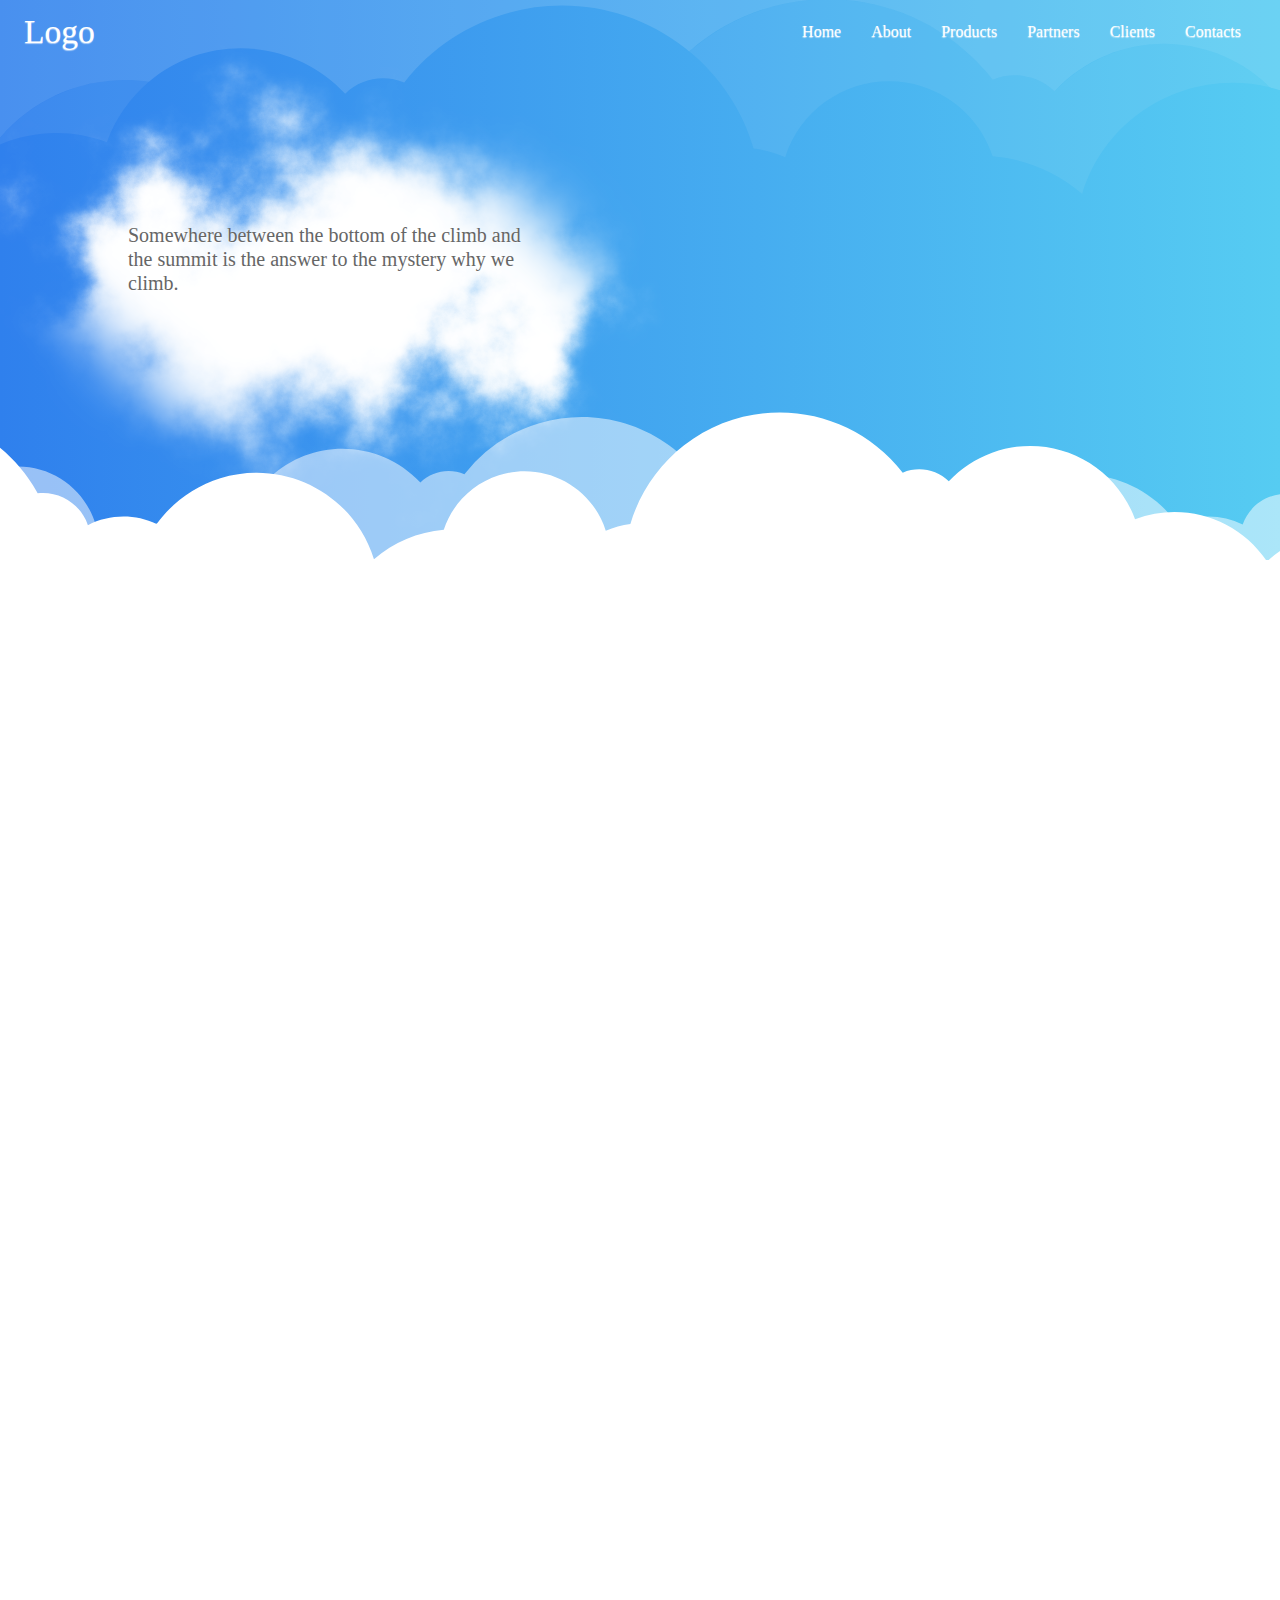
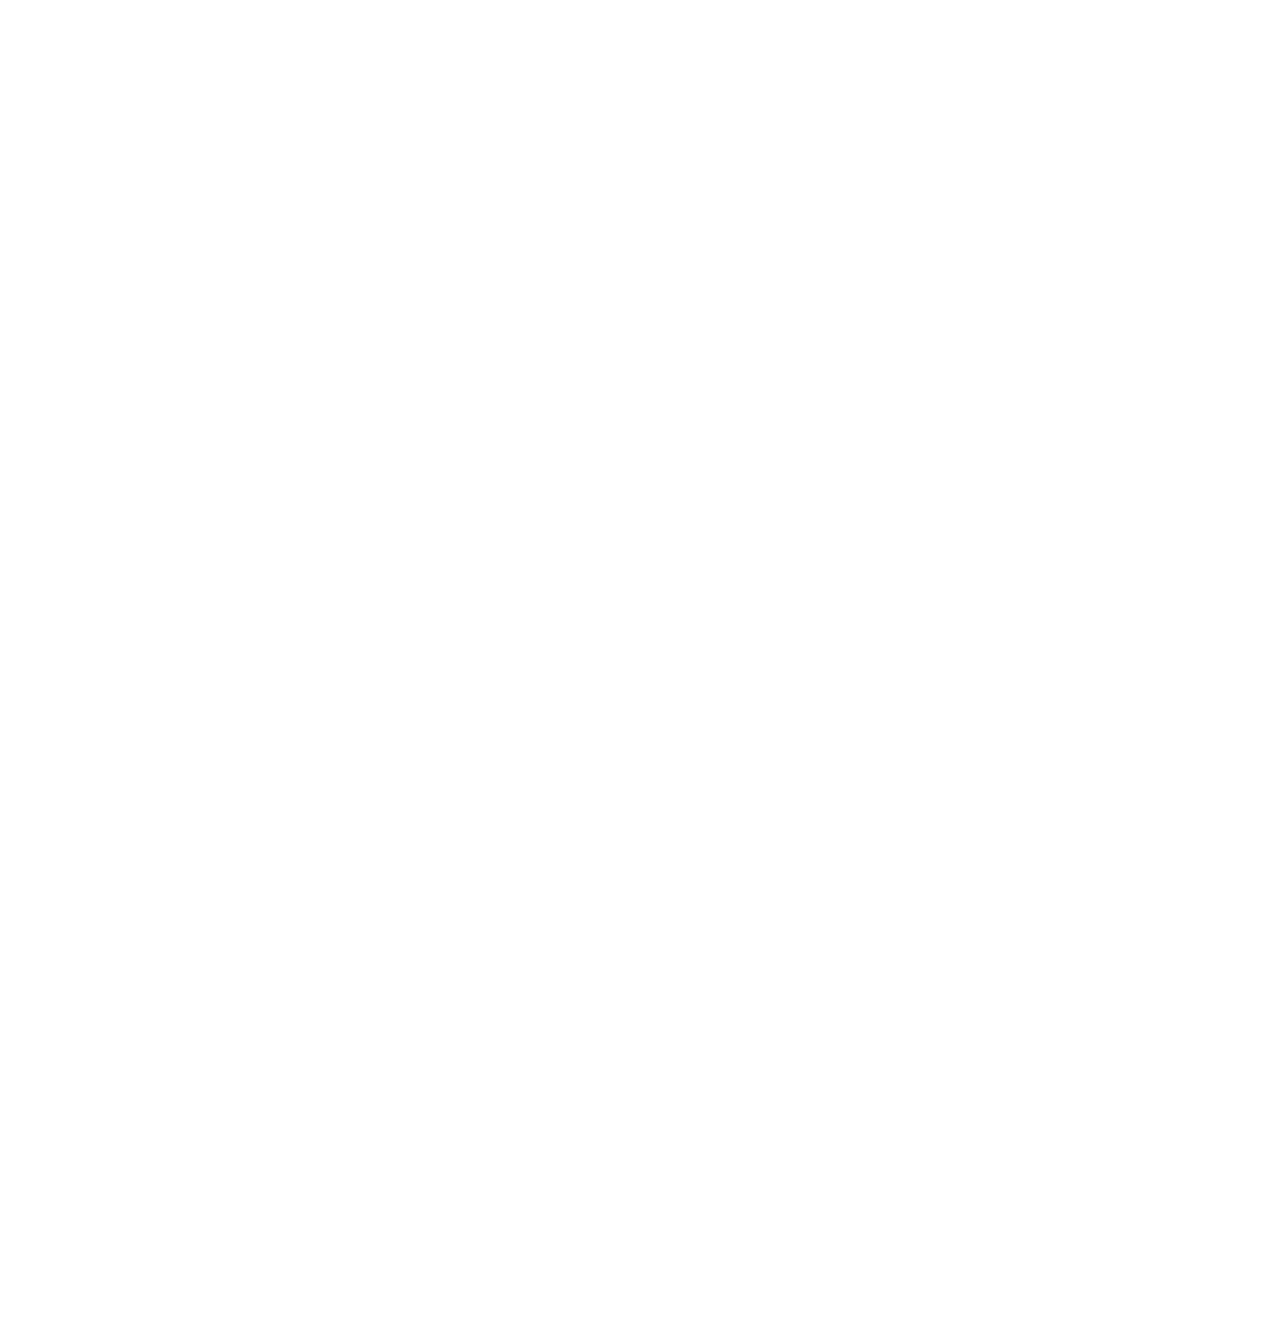
==== commit 1caf14d8: "Flying Bird" ====
--- a/public/index2.html
+++ b/public/index2.html
@@ -44,7 +44,7 @@
 </head>
 
 <body id="materialize-shopify-themes" class="template-index ">
-  <div class="header mt_md_section_0 mt_md_with_background et_section_regular section_has_divider mt_md_bottom_divider mt_md_top_divider">
+  <div class="header header2 mt_md_section_0 mt_md_with_background et_section_regular section_has_divider mt_md_bottom_divider mt_md_top_divider">
         <div class="mt_md_top_inside_divider et-no-transition"></div>
     <div id="navigation" >
       <nav id="navbar" class="animated">
@@ -53,7 +53,7 @@
               class="material-icons">menu</i></a>
           <a href="#!" class="brand-logo ml-4 hide-on-med-and-down show-on-med-and-up">Logo</a>
           <a href="#!" class="brand-logo hide-on-med-and-up show-on-med-and-down">Logo</a>
-          <ul class="right hide-on-med-and-down mr-4">
+          <ul class="right hide-on-med-and-down mr-4 header-navs">
             <li><a href="#!">Home</a></li>
             <li><a href="#!">About</a></li>
             <li><a href="#!">Products</a></li>
@@ -64,6 +64,45 @@
         </div>
       </nav>
     </div>
+
+
+ <!--    <div class="plane">
+        <img src="./assets/img/plane.svg"/>
+    </div> -->
+
+
+    <div id="cloud-circle"></div>
+    <div class="quote">
+      <p class="animated fadeOut delay-5s">Somewhere between the bottom of the climb and the summit is the answer to the mystery why we climb.</p>
+    </div>
+    <svg width="0" height="0"> 
+      <filter id="filter">
+        <feTurbulence type="fractalNoise" baseFrequency=".01" numOctaves="10" />
+        <feDisplacementMap in="SourceGraphic" scale="180" />
+      </filter>
+  </svg>
+
+    <div class="container-birds">
+      
+      <div class="bird-container bird-container--one">
+        <div class="bird bird--one"></div>
+      </div>
+      
+      <div class="bird-container bird-container--two">
+        <div class="bird bird--two"></div>
+      </div>
+      
+      <div class="bird-container bird-container--three">
+        <div class="bird bird--three"></div>
+      </div>
+      
+      <div class="bird-container bird-container--four">
+        <div class="bird bird--four"></div>
+      </div>
+      
+    </div>
+    
+
     <div class="mt_md_bottom_inside_divider et-no-transition"></div>
   </div>
 
@@ -218,7 +257,7 @@
   </ul>
 
 
-  <footer class="page-footer">
+  <footer class="page-footer footer2">
       <div class="container">
         <div class="row" data-aos="zoom-in">
 
--- a/public/assets/css/style.css
+++ b/public/assets/css/style.css
@@ -2538,6 +2538,14 @@
     box-shadow: 0 2px 2px 0 rgba(0, 0, 0, 0.14), 0 3px 1px -2px rgba(0, 0, 0, 0.12), 0 1px 5px 0 rgba(0, 0, 0, 0.2) !important;
 }
 
+.nav-shadow2, .footer2 {
+    background: #56CCF2 !important;  /* fallback for old browsers */
+    background: -webkit-linear-gradient(to right, #2F80ED, #56CCF2) !important;  /* Chrome 10-25, Safari 5.1-6 */
+    background: linear-gradient(to right, #2F80ED, #56CCF2) !important; /* W3C, IE 10+/ Edge, Firefox 16+, Chrome 26+, Opera 12+, Safari 7+ */
+    -webkit-box-shadow: 0 2px 2px 0 rgba(0, 0, 0, 0.14), 0 3px 1px -2px rgba(0, 0, 0, 0.12), 0 1px 5px 0 rgba(0, 0, 0, 0.2) !important;
+    box-shadow: 0 2px 2px 0 rgba(0, 0, 0, 0.14), 0 3px 1px -2px rgba(0, 0, 0, 0.12), 0 1px 5px 0 rgba(0, 0, 0, 0.2) !important;
+}
+
 .header {
     position: relative;
     height: 40em;
@@ -2547,6 +2555,12 @@
     background: linear-gradient(to right, #FF4B2B, #FF416C);
     /* W3C, IE 10+/ Edge, Firefox 16+, Chrome 26+, Opera 12+, Safari 7+ */
 
+}
+
+.header2 {
+    background: #56CCF2 !important;  /* fallback for old browsers */
+    background: -webkit-linear-gradient(to right, #2F80ED, #56CCF2) !important;  /* Chrome 10-25, Safari 5.1-6 */
+    background: linear-gradient(to right, #2F80ED, #56CCF2) !important; /* W3C, IE 10+/ Edge, Firefox 16+, Chrome 26+, Opera 12+, Safari 7+ */
 }
 
 .header h1 {
@@ -2911,4 +2925,435 @@
     /* doesn't work in IE/ older Edge */
     transform: rotate(-44.9deg) !important;
     transform-origin: 65% 73% !important;
-  }+  }
+
+
+
+  @import url("https://fonts.googleapis.com/css?family=Arima+Madurai:300");
+  *,
+  *::before,
+  *::after {
+    box-sizing: border-box;
+  }
+
+  .container-birds {
+	z-index: 1;
+	position: absolute;
+	overflow: hidden;
+	align-items: center;
+	justify-content: center;
+	min-height: 100vh;
+	min-height: 35rem;
+    padding: 2rem;
+    width: 100%;
+}
+
+
+
+.brand-logo, .header-navs {
+  font-family: 'Arima Madurai', cursive;
+  text-shadow: 0px 1px 1px rgba(255, 255, 255, 0.6);
+}
+
+
+
+.plane {
+  width: 125px;
+  height: 125px;
+  position: absolute;
+  left: 15px;
+  -webkit-animation-timing-function: linear;
+          animation-timing-function: linear;
+  -webkit-animation-duration: 20s;
+  animation-duration: 20s;
+          -webkit-animation-name: fly-plane; /* Safari 4.0 - 8.0 */
+          animation-name: fly-plane; 
+          -webkit-animation-iteration-count: infinite;
+          animation-iteration-count: infinite;
+}
+
+.bird {
+  background-image: url(../img/bird-cells.svg);
+  background-size: auto 100%;
+  width: 88px;
+  height: 125px;
+  will-change: background-position;
+  -webkit-animation-name: fly-cycle;
+          animation-name: fly-cycle;
+  -webkit-animation-timing-function: steps(10);
+          animation-timing-function: steps(10);
+  -webkit-animation-iteration-count: infinite;
+          animation-iteration-count: infinite;
+}
+.bird--one {
+  -webkit-animation-duration: 1s;
+          animation-duration: 1s;
+  -webkit-animation-delay: -0.5s;
+          animation-delay: -0.5s;
+}
+.bird--two {
+  -webkit-animation-duration: 0.9s;
+          animation-duration: 0.9s;
+  -webkit-animation-delay: -0.75s;
+          animation-delay: -0.75s;
+}
+.bird--three {
+  -webkit-animation-duration: 1.25s;
+          animation-duration: 1.25s;
+  -webkit-animation-delay: -0.25s;
+          animation-delay: -0.25s;
+}
+.bird--four {
+  -webkit-animation-duration: 1.1s;
+          animation-duration: 1.1s;
+  -webkit-animation-delay: -0.5s;
+          animation-delay: -0.5s;
+}
+
+.bird-container {
+  position: absolute;
+  top: 20%;
+  left: -10%;
+  -webkit-transform: scale(0) translateX(-10vw);
+          transform: scale(0) translateX(-10vw);
+  will-change: transform;
+  -webkit-animation-name: fly-right-one;
+          animation-name: fly-right-one;
+  -webkit-animation-timing-function: linear;
+          animation-timing-function: linear;
+  -webkit-animation-iteration-count: infinite;
+          animation-iteration-count: infinite;
+}
+.bird-container--one {
+  -webkit-animation-duration: 15s;
+          animation-duration: 15s;
+  -webkit-animation-delay: 0;
+          animation-delay: 0;
+}
+.bird-container--two {
+  -webkit-animation-duration: 16s;
+          animation-duration: 16s;
+  -webkit-animation-delay: 1s;
+          animation-delay: 1s;
+}
+.bird-container--three {
+  -webkit-animation-duration: 14.6s;
+          animation-duration: 14.6s;
+  -webkit-animation-delay: 9.5s;
+          animation-delay: 9.5s;
+}
+.bird-container--four {
+  -webkit-animation-duration: 16s;
+          animation-duration: 16s;
+  -webkit-animation-delay: 10.25s;
+          animation-delay: 10.25s;
+}
+
+@-webkit-keyframes fly-cycle {
+  100% {
+    background-position: -900px 0;
+  }
+}
+
+@keyframes fly-cycle {
+  100% {
+    background-position: -900px 0;
+  }
+}
+
+/* Safari 4.0 - 8.0 */
+@-webkit-keyframes fly-plane {
+    0% {
+        -webkit-transform: scale(0.3) translateX(-10vw);
+                transform: scale(0.3) translateX(-10vw);
+      }
+      10% {
+        -webkit-transform: translateY(2vh) translateX(10vw) scale(0.4);
+                transform: translateY(2vh) translateX(10vw) scale(0.4);
+      }
+      20% {
+        -webkit-transform: translateY(0vh) translateX(30vw) scale(0.5);
+                transform: translateY(0vh) translateX(30vw) scale(0.5);
+      }
+      30% {
+        -webkit-transform: translateY(4vh) translateX(50vw) scale(0.6);
+                transform: translateY(4vh) translateX(50vw) scale(0.6);
+      }
+      40% {
+        -webkit-transform: translateY(2vh) translateX(70vw) scale(0.6);
+                transform: translateY(2vh) translateX(70vw) scale(0.6);
+      }
+      50% {
+        -webkit-transform: translateY(0vh) translateX(90vw) scale(0.6);
+                transform: translateY(0vh) translateX(90vw) scale(0.6);
+      }
+      60% {
+        -webkit-transform: translateY(0vh) translateX(110vw) scale(0.6);
+                transform: translateY(0vh) translateX(110vw) scale(0.6);
+      }
+      100% {
+        -webkit-transform: translateY(0vh) translateX(110vw) scale(0.6);
+                transform: translateY(0vh) translateX(110vw) scale(0.6);
+      }
+  }
+  
+  /* Standard syntax */
+  @keyframes fly-plane {
+    0% {
+        -webkit-transform: scale(0.3) translateX(-10vw);
+                transform: scale(0.3) translateX(-10vw);
+      }
+      10% {
+        -webkit-transform: translateY(2vh) translateX(10vw) scale(0.4);
+                transform: translateY(2vh) translateX(10vw) scale(0.4);
+      }
+      20% {
+        -webkit-transform: translateY(0vh) translateX(30vw) scale(0.5);
+                transform: translateY(0vh) translateX(30vw) scale(0.5);
+      }
+      30% {
+        -webkit-transform: translateY(4vh) translateX(50vw) scale(0.6);
+                transform: translateY(4vh) translateX(50vw) scale(0.6);
+      }
+      40% {
+        -webkit-transform: translateY(2vh) translateX(70vw) scale(0.6);
+                transform: translateY(2vh) translateX(70vw) scale(0.6);
+      }
+      50% {
+        -webkit-transform: translateY(0vh) translateX(90vw) scale(0.6);
+                transform: translateY(0vh) translateX(90vw) scale(0.6);
+      }
+      60% {
+        -webkit-transform: translateY(0vh) translateX(110vw) scale(0.6);
+                transform: translateY(0vh) translateX(110vw) scale(0.6);
+      }
+      100% {
+        -webkit-transform: translateY(0vh) translateX(110vw) scale(0.6);
+                transform: translateY(0vh) translateX(110vw) scale(0.6);
+      }
+  }
+
+@-webkit-keyframes fly-right-one {
+  0% {
+    -webkit-transform: scale(0.3) translateX(-10vw);
+            transform: scale(0.3) translateX(-10vw);
+  }
+  10% {
+    -webkit-transform: translateY(2vh) translateX(10vw) scale(0.4);
+            transform: translateY(2vh) translateX(10vw) scale(0.4);
+  }
+  20% {
+    -webkit-transform: translateY(0vh) translateX(30vw) scale(0.5);
+            transform: translateY(0vh) translateX(30vw) scale(0.5);
+  }
+  30% {
+    -webkit-transform: translateY(4vh) translateX(50vw) scale(0.6);
+            transform: translateY(4vh) translateX(50vw) scale(0.6);
+  }
+  40% {
+    -webkit-transform: translateY(2vh) translateX(70vw) scale(0.6);
+            transform: translateY(2vh) translateX(70vw) scale(0.6);
+  }
+  50% {
+    -webkit-transform: translateY(0vh) translateX(90vw) scale(0.6);
+            transform: translateY(0vh) translateX(90vw) scale(0.6);
+  }
+  60% {
+    -webkit-transform: translateY(0vh) translateX(110vw) scale(0.6);
+            transform: translateY(0vh) translateX(110vw) scale(0.6);
+  }
+  100% {
+    -webkit-transform: translateY(0vh) translateX(110vw) scale(0.6);
+            transform: translateY(0vh) translateX(110vw) scale(0.6);
+  }
+}
+@keyframes fly-right-one {
+  0% {
+    -webkit-transform: scale(0.3) translateX(-10vw);
+            transform: scale(0.3) translateX(-10vw);
+  }
+  10% {
+    -webkit-transform: translateY(2vh) translateX(10vw) scale(0.4);
+            transform: translateY(2vh) translateX(10vw) scale(0.4);
+  }
+  20% {
+    -webkit-transform: translateY(0vh) translateX(30vw) scale(0.5);
+            transform: translateY(0vh) translateX(30vw) scale(0.5);
+  }
+  30% {
+    -webkit-transform: translateY(4vh) translateX(50vw) scale(0.6);
+            transform: translateY(4vh) translateX(50vw) scale(0.6);
+  }
+  40% {
+    -webkit-transform: translateY(2vh) translateX(70vw) scale(0.6);
+            transform: translateY(2vh) translateX(70vw) scale(0.6);
+  }
+  50% {
+    -webkit-transform: translateY(0vh) translateX(90vw) scale(0.6);
+            transform: translateY(0vh) translateX(90vw) scale(0.6);
+  }
+  60% {
+    -webkit-transform: translateY(0vh) translateX(110vw) scale(0.6);
+            transform: translateY(0vh) translateX(110vw) scale(0.6);
+  }
+  100% {
+    -webkit-transform: translateY(0vh) translateX(110vw) scale(0.6);
+            transform: translateY(0vh) translateX(110vw) scale(0.6);
+  }
+}
+@-webkit-keyframes fly-right-two {
+  0% {
+    -webkit-transform: translateY(-2vh) translateX(-10vw) scale(0.5);
+            transform: translateY(-2vh) translateX(-10vw) scale(0.5);
+  }
+  10% {
+    -webkit-transform: translateY(0vh) translateX(10vw) scale(0.4);
+            transform: translateY(0vh) translateX(10vw) scale(0.4);
+  }
+  20% {
+    -webkit-transform: translateY(-4vh) translateX(30vw) scale(0.6);
+            transform: translateY(-4vh) translateX(30vw) scale(0.6);
+  }
+  30% {
+    -webkit-transform: translateY(1vh) translateX(50vw) scale(0.45);
+            transform: translateY(1vh) translateX(50vw) scale(0.45);
+  }
+  40% {
+    -webkit-transform: translateY(-2.5vh) translateX(70vw) scale(0.5);
+            transform: translateY(-2.5vh) translateX(70vw) scale(0.5);
+  }
+  50% {
+    -webkit-transform: translateY(0vh) translateX(90vw) scale(0.45);
+            transform: translateY(0vh) translateX(90vw) scale(0.45);
+  }
+  51% {
+    -webkit-transform: translateY(0vh) translateX(110vw) scale(0.45);
+            transform: translateY(0vh) translateX(110vw) scale(0.45);
+  }
+  100% {
+    -webkit-transform: translateY(0vh) translateX(110vw) scale(0.45);
+            transform: translateY(0vh) translateX(110vw) scale(0.45);
+  }
+}
+@keyframes fly-right-two {
+  0% {
+    -webkit-transform: translateY(-2vh) translateX(-10vw) scale(0.5);
+            transform: translateY(-2vh) translateX(-10vw) scale(0.5);
+  }
+  10% {
+    -webkit-transform: translateY(0vh) translateX(10vw) scale(0.4);
+            transform: translateY(0vh) translateX(10vw) scale(0.4);
+  }
+  20% {
+    -webkit-transform: translateY(-4vh) translateX(30vw) scale(0.6);
+            transform: translateY(-4vh) translateX(30vw) scale(0.6);
+  }
+  30% {
+    -webkit-transform: translateY(1vh) translateX(50vw) scale(0.45);
+            transform: translateY(1vh) translateX(50vw) scale(0.45);
+  }
+  40% {
+    -webkit-transform: translateY(-2.5vh) translateX(70vw) scale(0.5);
+            transform: translateY(-2.5vh) translateX(70vw) scale(0.5);
+  }
+  50% {
+    -webkit-transform: translateY(0vh) translateX(90vw) scale(0.45);
+            transform: translateY(0vh) translateX(90vw) scale(0.45);
+  }
+  51% {
+    -webkit-transform: translateY(0vh) translateX(110vw) scale(0.45);
+            transform: translateY(0vh) translateX(110vw) scale(0.45);
+  }
+  100% {
+    -webkit-transform: translateY(0vh) translateX(110vw) scale(0.45);
+            transform: translateY(0vh) translateX(110vw) scale(0.45);
+  }
+}
+
+
+  /* INDEX3.HTML */
+
+  html, body {
+    height: 100%;
+    margin: 0px;
+    /* overflow: hidden; */
+}
+  .wall{
+      background: url('../img/wall.jpg');
+  }
+
+  .darks{
+     display: inline-block;
+      width: 100%;
+      height: 100%;
+      background: rgba(0, 0, 0, .75)
+  }
+
+  .bulb
+  {
+      height: 25em;
+      position: absolute;
+  }
+
+  .bulb2
+  {
+     left: 25%;
+  }
+
+  .bulb3
+  {
+     left: 50%;
+  }
+
+  .bulb4
+  {
+     left: 75%;
+  }
+
+  .bulb5
+  {
+     left: 100%;
+  }
+
+  .circle
+{
+    position: absolute;
+  width:150px;height:150px;
+  top:20em;
+  border: solid 1px #555;
+  background-color: #eed;
+  box-shadow: 10px -10px  rgba(0,0,0,0.6);
+  -moz-box-shadow: 10px -10px  rgba(0,0,0,0.6);
+  -webkit-box-shadow: 10px -10px  rgba(0,0,0,0.6);
+  -o-box-shadow: 10px -10px  rgba(0,0,0,0.6);
+  border-radius:100px;
+}
+
+.circle1
+{
+    right: 80%;
+}
+
+
+#cloud-circle {
+    width: 500px;
+    height: 275px;
+    border-radius: 50%;
+    filter: url(#filter);
+    box-shadow: 400px 400px 60px 0px #fff;
+    position: absolute;
+    top: -250px;
+    left: -320px;
+}
+
+.quote
+{
+    position: absolute;
+    z-index: 1;
+    top: 40%;
+    left: 10%;
+    font-family: 'Arima Madurai', cursive;
+  text-shadow: 0px 1px 1px rgba(255, 255, 255, 0.6);
+  width: 400px;
+  font-size: 20px;
+}